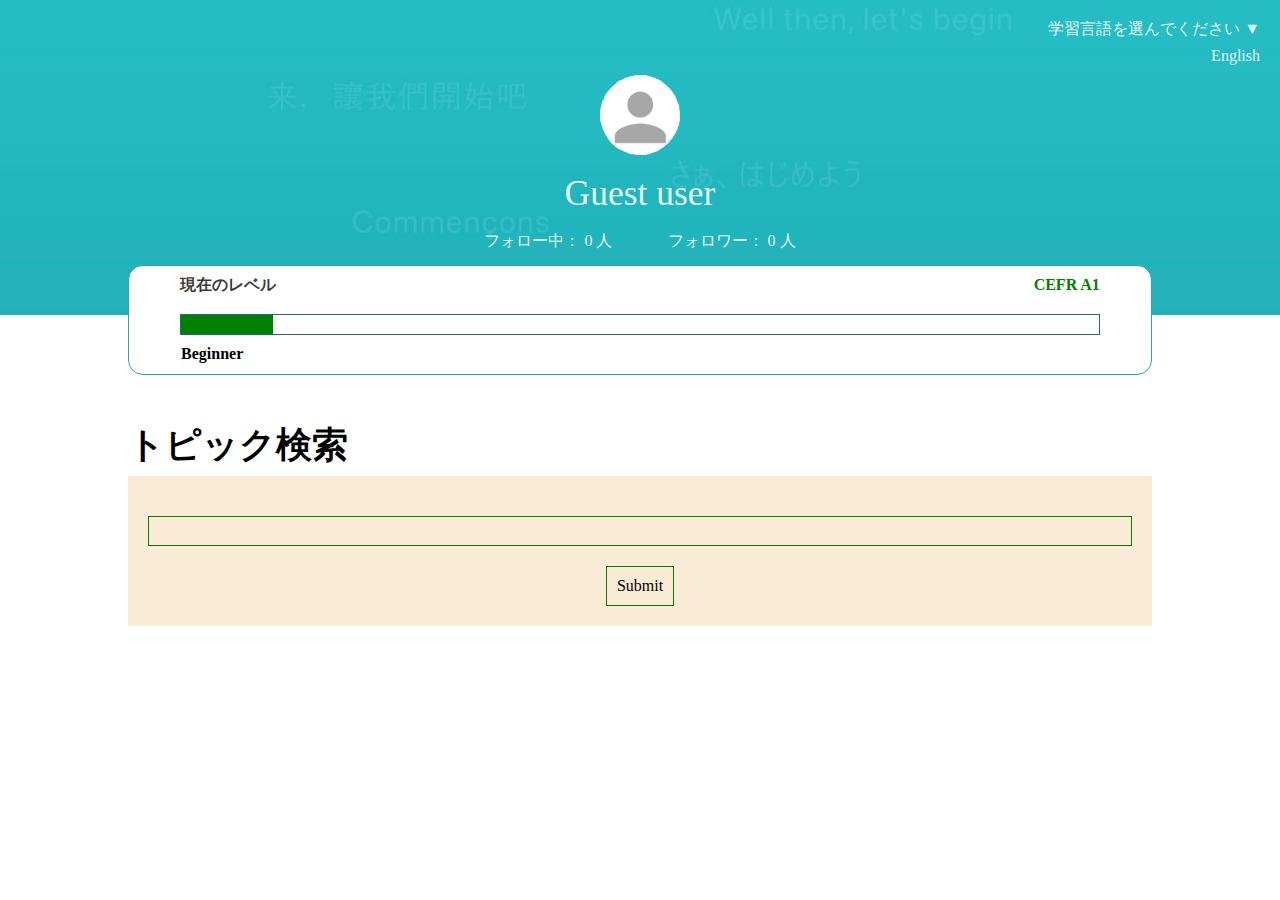
==== index.html @ e3512370 "検索フォームのフレーム完成" ====
<!DOCTYPE html>
<html lang="ja">
<head>
    <meta charset="UTF-8">
    <meta name="viewport" content="width=device-width, initial-scale=1.0">
    <meta name="decription" content="This is a portfolio web aplication of TakuyaKATO.">
    <title>Voice Languages</title>
    <link rel="stylesheet" href="https://use.fontawesome.com/releases/v5.6.1/css/all.css">
    <link rel="stylesheet" href="./style/vendors/destyle.css">
    <link rel="stylesheet" href="./style/bind.css">
</head>
<body>
    <div id="global-container">
        <!-- <div id="title">
            <div class="title__container">
    
                <div class="title__logo observe-obj1">
                    <img class="title__icon" src="pics/logo.png" alt="メインロゴ">
                    <p>Voice Languages</p>
                </div>
    
                <div class="title__trial observe-obj2">
                    <p>FREE Trial</p>
                    <img class="title__icon" src="pics/rec.png" alt="トライアルボタン">
                </div>
    
                <div class="title__login observe-obj3">
                    <div class="title__login__btn">
                        <img class="title__icon-mini" src="pics/google-icon.png" alt="Googleでサインイン">
                        <span>SIGN IN WITH GOOGLE</span>
                    </div>
                    <div class="title__login__btn">
                        <img class="title__icon-mini" src="pics/fb-icon.png" alt="FBでサインイン">
                        <span>SIGN IN WITH FACEBOOK</span>
                    </div>
                </div>
    
            </div>
        </div> -->
        <div id="main">
            <!-- <nav class="main-select">
                <div class="main-select__back">
                    <img src="pics/back-btn.png" alt="戻るボタン">
                </div>

                <div class="main-select__title">
                    <p>Which language do you learn?</p>
                </div>
                
                <section class="main-select__langs">
                    <div class="lang">
                        <div class="lang__pic">
                            <img class="lang__img" src="pics/lang/US.jpg" alt="">
                        </div>
                        <p class="lang__name">English</p>
                    </div>

                    <div class="lang">
                        <div class="lang__pic">
                            <img class="lang__img" src="pics/lang/JAPAN.jpg" alt="">
                        </div>
                        <p class="lang__name">日本語</p>
                    </div>

                    <div class="lang">
                        <div class="lang__pic">
                            <img class="lang__img" src="pics/lang/FRANCE.jpg" alt="">
                        </div>
                        <p class="lang__name">Français</p>
                    </div>

                    <div class="lang">
                        <div class="lang__pic">
                            <img class="lang__img" src="pics/lang/CHINA.jpg" alt="">
                        </div>
                        <p class="lang__name">简体中文
                        </p>
                    </div>
                    
                </section>
            </nav> -->
            <div class="main-contents">
                <section class="top">
                    <div class="top__select">
                        <p>学習言語を選んでください ▼</p>
                        <p class="select-lang">English</p>
                    </div>
                    <div class="top__user">
                        <div class="top__user-img">
                            <img src="pics/guest-icon.png" alt="ゲストユーザー">
                        </div>
                        <p class="top__user-name">Guest user</p>
                        <div class="top__user-follows">
                            <span class="following">フォロー中： 0 人</span>
                            <span class="followed">フォロワー： 0 人</span>
                        </div>
                    </div>
                </section>
                <div class="curr-level">
                    <div class="curr-level__title">
                        <p class="your">現在のレベル</p>
                        <p class="cefr">CEFR A1</p>
                    </div>
                    <div class="curr-level__bar">
                        <div class="curr-level__bar-entire">
                            <div class="curr-level__bar-your"></div>
                            <p class="curr-level__bar-label">Beginner</p>
                        </div>
                    </div>
                </div>
                <section class="search">
                    <div class="search__wrapper">
                        <p class="search__title">トピック検索</p>
                        <form action="search-topic" class="search__form">
                           <input class="search__input" type="text"> 
                           <input class="search__btn" type="submit">  
                        </form>
                    </div>
                </section>
                <section class="contents">
                    <div class="contents__wrapper">
                         
                    </div>
                </section>
            </div>
        </div>
    </div>
    

    <script src="./scripts/libs/fadein-observe.js"></script>
    <script src="./scripts/main.js"></script>
</body>
</html>
---- style/vendors/destyle.css ----
/*! destyle.css v2.0.2 | MIT License | https://github.com/nicolas-cusan/destyle.css */
/* Reset box-model and set borders */
/* ============================================ */

*,
::before,
::after {
  box-sizing: border-box;
  border-style: solid;
  border-width: 0;
}

/* Document */
/* ============================================ */

/**
 * 1. Correct the line height in all browsers.
 * 2. Prevent adjustments of font size after orientation changes in iOS.
 * 3. Remove gray overlay on links for iOS.
 */

html {
  line-height: 1.15; /* 1 */
  -webkit-text-size-adjust: 100%; /* 2 */
  -webkit-tap-highlight-color: transparent; /* 3*/
}

/* Sections */
/* ============================================ */

/**
 * Remove the margin in all browsers.
 */

body {
  margin: 0;
}

/**
 * Render the `main` element consistently in IE.
 */

main {
  display: block;
}

/* Vertical rhythm */
/* ============================================ */

p,
table,
blockquote,
address,
pre,
iframe,
form,
figure,
dl {
  margin: 0;
}

/* Headings */
/* ============================================ */

h1,
h2,
h3,
h4,
h5,
h6 {
  font-size: inherit;
  line-height: inherit;
  font-weight: inherit;
  margin: 0;
}

/* Lists (enumeration) */
/* ============================================ */

ul,
ol {
  margin: 0;
  padding: 0;
  list-style: none;
}

/* Lists (definition) */
/* ============================================ */

dt {
  font-weight: bold;
}

dd {
  margin-left: 0;
}

/* Grouping content */
/* ============================================ */

/**
 * 1. Add the correct box sizing in Firefox.
 * 2. Show the overflow in Edge and IE.
 */

hr {
  box-sizing: content-box; /* 1 */
  height: 0; /* 1 */
  overflow: visible; /* 2 */
  border-top-width: 1px;
  margin: 0;
  clear: both;
  color: inherit;
}

/**
 * 1. Correct the inheritance and scaling of font size in all browsers.
 * 2. Correct the odd `em` font sizing in all browsers.
 */

pre {
  font-family: monospace, monospace; /* 1 */
  font-size: inherit; /* 2 */
}

address {
  font-style: inherit;
}

/* Text-level semantics */
/* ============================================ */

/**
 * Remove the gray background on active links in IE 10.
 */

a {
  background-color: transparent;
  text-decoration: none;
  color: inherit;
}

/**
 * 1. Remove the bottom border in Chrome 57-
 * 2. Add the correct text decoration in Chrome, Edge, IE, Opera, and Safari.
 */

abbr[title] {
  text-decoration: underline; /* 2 */
  text-decoration: underline dotted; /* 2 */
}

/**
 * Add the correct font weight in Chrome, Edge, and Safari.
 */

b,
strong {
  font-weight: bolder;
}

/**
 * 1. Correct the inheritance and scaling of font size in all browsers.
 * 2. Correct the odd `em` font sizing in all browsers.
 */

code,
kbd,
samp {
  font-family: monospace, monospace; /* 1 */
  font-size: inherit; /* 2 */
}

/**
 * Add the correct font size in all browsers.
 */

small {
  font-size: 80%;
}

/**
 * Prevent `sub` and `sup` elements from affecting the line height in
 * all browsers.
 */

sub,
sup {
  font-size: 75%;
  line-height: 0;
  position: relative;
  vertical-align: baseline;
}

sub {
  bottom: -0.25em;
}

sup {
  top: -0.5em;
}

/* Embedded content */
/* ============================================ */

/**
 * Prevent vertical alignment issues.
 */

img,
embed,
object,
iframe {
  vertical-align: bottom;
}

/* Forms */
/* ============================================ */

/**
 * Reset form fields to make them styleable
 */

button,
input,
optgroup,
select,
textarea {
  -webkit-appearance: none;
  appearance: none;
  vertical-align: middle;
  color: inherit;
  font: inherit;
  background: transparent;
  padding: 0;
  margin: 0;
  outline: 0;
  border-radius: 0;
  text-align: inherit;
}

/**
 * Reset radio and checkbox appearance to preserve their look in iOS.
 */

[type="checkbox"] {
  -webkit-appearance: checkbox;
  appearance: checkbox;
}

[type="radio"] {
  -webkit-appearance: radio;
  appearance: radio;
}

/**
 * Show the overflow in IE.
 * 1. Show the overflow in Edge.
 */

button,
input {
  /* 1 */
  overflow: visible;
}

/**
 * Remove the inheritance of text transform in Edge, Firefox, and IE.
 * 1. Remove the inheritance of text transform in Firefox.
 */

button,
select {
  /* 1 */
  text-transform: none;
}

/**
 * Correct the inability to style clickable types in iOS and Safari.
 */

button,
[type="button"],
[type="reset"],
[type="submit"] {
  cursor: pointer;
  -webkit-appearance: none;
  appearance: none;
}

button[disabled],
[type="button"][disabled],
[type="reset"][disabled],
[type="submit"][disabled] {
  cursor: default;
}

/**
 * Remove the inner border and padding in Firefox.
 */

button::-moz-focus-inner,
[type="button"]::-moz-focus-inner,
[type="reset"]::-moz-focus-inner,
[type="submit"]::-moz-focus-inner {
  border-style: none;
  padding: 0;
}

/**
 * Restore the focus styles unset by the previous rule.
 */

button:-moz-focusring,
[type="button"]:-moz-focusring,
[type="reset"]:-moz-focusring,
[type="submit"]:-moz-focusring {
  outline: 1px dotted ButtonText;
}

/**
 * Remove arrow in IE10 & IE11
 */

select::-ms-expand {
  display: none;
}

/**
 * Remove padding
 */

option {
  padding: 0;
}

/**
 * Reset to invisible
 */

fieldset {
  margin: 0;
  padding: 0;
  min-width: 0;
}

/**
 * 1. Correct the text wrapping in Edge and IE.
 * 2. Correct the color inheritance from `fieldset` elements in IE.
 * 3. Remove the padding so developers are not caught out when they zero out
 *    `fieldset` elements in all browsers.
 */

legend {
  color: inherit; /* 2 */
  display: table; /* 1 */
  max-width: 100%; /* 1 */
  padding: 0; /* 3 */
  white-space: normal; /* 1 */
}

/**
 * Add the correct vertical alignment in Chrome, Firefox, and Opera.
 */

progress {
  vertical-align: baseline;
}

/**
 * Remove the default vertical scrollbar in IE 10+.
 */

textarea {
  overflow: auto;
}

/**
 * Correct the cursor style of increment and decrement buttons in Chrome.
 */

[type="number"]::-webkit-inner-spin-button,
[type="number"]::-webkit-outer-spin-button {
  height: auto;
}

/**
 * 1. Correct the outline style in Safari.
 */

[type="search"] {
  outline-offset: -2px; /* 1 */
}

/**
 * Remove the inner padding in Chrome and Safari on macOS.
 */

[type="search"]::-webkit-search-decoration {
  -webkit-appearance: none;
}

/**
 * 1. Correct the inability to style clickable types in iOS and Safari.
 * 2. Change font properties to `inherit` in Safari.
 */

::-webkit-file-upload-button {
  -webkit-appearance: button; /* 1 */
  font: inherit; /* 2 */
}

/**
 * Clickable labels
 */

label[for] {
  cursor: pointer;
}

/* Interactive */
/* ============================================ */

/*
 * Add the correct display in Edge, IE 10+, and Firefox.
 */

details {
  display: block;
}

/*
 * Add the correct display in all browsers.
 */

summary {
  display: list-item;
}

/*
 * Remove outline for editable content.
 */

[contenteditable] {
  outline: none;
}

/* Table */
/* ============================================ */

table {
  border-collapse: collapse;
  border-spacing: 0;
}

caption {
  text-align: left;
}

td,
th {
  vertical-align: top;
  padding: 0;
}

th {
  text-align: left;
  font-weight: bold;
}

/* Misc */
/* ============================================ */

/**
 * Add the correct display in IE 10+.
 */

template {
  display: none;
}

/**
 * Add the correct display in IE 10.
 */

[hidden] {
  display: none;
}
---- style/bind.css ----
.general-fadeIn .observe-obj1.inview, body .observe-obj1.inview {
  -webkit-animation-name: general-moveUp;
          animation-name: general-moveUp;
  -webkit-animation-duration: 0.8s;
          animation-duration: 0.8s;
  -webkit-animation-timing-function: ease-in-out;
          animation-timing-function: ease-in-out;
  -webkit-animation-delay: 0.2s;
          animation-delay: 0.2s;
  -webkit-animation-iteration-count: 1;
          animation-iteration-count: 1;
  -webkit-animation-direction: normal;
          animation-direction: normal;
  -webkit-animation-fill-mode: forwards;
          animation-fill-mode: forwards;
}

@-webkit-keyframes general-moveUp {
  0% {
    opacity: 0;
    -webkit-transform: translateY(8vh);
            transform: translateY(8vh);
  }
  100% {
    opacity: 1;
    -webkit-transform: translateY(0);
            transform: translateY(0);
  }
}

@keyframes general-moveUp {
  0% {
    opacity: 0;
    -webkit-transform: translateY(8vh);
            transform: translateY(8vh);
  }
  100% {
    opacity: 1;
    -webkit-transform: translateY(0);
            transform: translateY(0);
  }
}

.general-fadeIn .observe-obj2.inview, body .observe-obj2.inview {
  -webkit-animation-name: general-moveUp2;
          animation-name: general-moveUp2;
  -webkit-animation-duration: 0.8s;
          animation-duration: 0.8s;
  -webkit-animation-timing-function: ease-in-out;
          animation-timing-function: ease-in-out;
  -webkit-animation-delay: 0.3s;
          animation-delay: 0.3s;
  -webkit-animation-iteration-count: 1;
          animation-iteration-count: 1;
  -webkit-animation-direction: normal;
          animation-direction: normal;
  -webkit-animation-fill-mode: forwards;
          animation-fill-mode: forwards;
}

@-webkit-keyframes general-moveUp2 {
  0% {
    opacity: 0;
    -webkit-transform: translateY(8vh);
            transform: translateY(8vh);
  }
  100% {
    opacity: 0.7;
    -webkit-transform: translateY(0);
            transform: translateY(0);
  }
}

@keyframes general-moveUp2 {
  0% {
    opacity: 0;
    -webkit-transform: translateY(8vh);
            transform: translateY(8vh);
  }
  100% {
    opacity: 0.7;
    -webkit-transform: translateY(0);
            transform: translateY(0);
  }
}

.general-fadeIn .observe-obj3.inview, body .observe-obj3.inview {
  -webkit-animation-name: general-moveUp;
          animation-name: general-moveUp;
  -webkit-animation-duration: 0.8s;
          animation-duration: 0.8s;
  -webkit-animation-timing-function: ease-in-out;
          animation-timing-function: ease-in-out;
  -webkit-animation-delay: 0.4s;
          animation-delay: 0.4s;
  -webkit-animation-iteration-count: 1;
          animation-iteration-count: 1;
  -webkit-animation-direction: normal;
          animation-direction: normal;
  -webkit-animation-fill-mode: forwards;
          animation-fill-mode: forwards;
}

.copy-fadeIn .observe-copy.inview {
  -webkit-animation-name: copy-moveUp;
          animation-name: copy-moveUp;
  -webkit-animation-duration: 1.5s;
          animation-duration: 1.5s;
  -webkit-animation-timing-function: ease-in-out;
          animation-timing-function: ease-in-out;
  -webkit-animation-delay: 0s;
          animation-delay: 0s;
  -webkit-animation-iteration-count: 1;
          animation-iteration-count: 1;
  -webkit-animation-direction: normal;
          animation-direction: normal;
  -webkit-animation-fill-mode: forwards;
          animation-fill-mode: forwards;
}

@-webkit-keyframes copy-moveUp {
  0% {
    opacity: 0;
    -webkit-transform: translateY(5vh);
            transform: translateY(5vh);
  }
  70% {
    opacity: 0.8;
    -webkit-transform: translateY(-1vh);
            transform: translateY(-1vh);
  }
  100% {
    opacity: 1;
    -webkit-transform: translateY(0);
            transform: translateY(0);
  }
}

@keyframes copy-moveUp {
  0% {
    opacity: 0;
    -webkit-transform: translateY(5vh);
            transform: translateY(5vh);
  }
  70% {
    opacity: 0.8;
    -webkit-transform: translateY(-1vh);
            transform: translateY(-1vh);
  }
  100% {
    opacity: 1;
    -webkit-transform: translateY(0);
            transform: translateY(0);
  }
}

.txt-fadeIn .observe-txt.inview {
  -webkit-animation-name: txt-moveUp;
          animation-name: txt-moveUp;
  -webkit-animation-duration: 1.4s;
          animation-duration: 1.4s;
  -webkit-animation-timing-function: ease-in-out;
          animation-timing-function: ease-in-out;
  -webkit-animation-delay: 0s;
          animation-delay: 0s;
  -webkit-animation-iteration-count: 1;
          animation-iteration-count: 1;
  -webkit-animation-direction: normal;
          animation-direction: normal;
  -webkit-animation-fill-mode: forwards;
          animation-fill-mode: forwards;
}

@-webkit-keyframes txt-moveUp {
  0% {
    opacity: 0;
    -webkit-transform: translateY(5vh);
            transform: translateY(5vh);
  }
  70% {
    opacity: 0.7;
    -webkit-transform: translateY(-0.2vh);
            transform: translateY(-0.2vh);
  }
  100% {
    opacity: 1;
    -webkit-transform: translateY(0);
            transform: translateY(0);
  }
}

@keyframes txt-moveUp {
  0% {
    opacity: 0;
    -webkit-transform: translateY(5vh);
            transform: translateY(5vh);
  }
  70% {
    opacity: 0.7;
    -webkit-transform: translateY(-0.2vh);
            transform: translateY(-0.2vh);
  }
  100% {
    opacity: 1;
    -webkit-transform: translateY(0);
            transform: translateY(0);
  }
}

.border-fadein .observe-border.inview {
  -webkit-animation-name: border-run;
          animation-name: border-run;
  -webkit-animation-duration: 1.2s;
          animation-duration: 1.2s;
  -webkit-animation-timing-function: ease-in-out;
          animation-timing-function: ease-in-out;
  -webkit-animation-delay: 0s;
          animation-delay: 0s;
  -webkit-animation-iteration-count: 1;
          animation-iteration-count: 1;
  -webkit-animation-direction: normal;
          animation-direction: normal;
  -webkit-animation-fill-mode: forwards;
          animation-fill-mode: forwards;
}

@-webkit-keyframes border-run {
  0% {
    opacity: 0;
    -webkit-transform: scale(0, 1);
            transform: scale(0, 1);
  }
  100% {
    opacity: 1;
    -webkit-transform: scale(1, 1);
            transform: scale(1, 1);
  }
}

@keyframes border-run {
  0% {
    opacity: 0;
    -webkit-transform: scale(0, 1);
            transform: scale(0, 1);
  }
  100% {
    opacity: 1;
    -webkit-transform: scale(1, 1);
            transform: scale(1, 1);
  }
}

.icon-jump .observe-icon.inview {
  -webkit-animation-name: icon-jump;
          animation-name: icon-jump;
  -webkit-animation-duration: 0.5s;
          animation-duration: 0.5s;
  -webkit-animation-timing-function: ease-in-out;
          animation-timing-function: ease-in-out;
  -webkit-animation-delay: 0s;
          animation-delay: 0s;
  -webkit-animation-iteration-count: 1;
          animation-iteration-count: 1;
  -webkit-animation-direction: normal;
          animation-direction: normal;
  -webkit-animation-fill-mode: forwards;
          animation-fill-mode: forwards;
}

@-webkit-keyframes icon-jump {
  0% {
    opacity: 0;
    -webkit-transform: translateY(3vh);
            transform: translateY(3vh);
  }
  50% {
    opacity: 0.5;
    -webkit-transform: translateY(-7vh);
            transform: translateY(-7vh);
  }
  70% {
    opacity: 0.7;
    -webkit-transform: translateY(1vh);
            transform: translateY(1vh);
  }
  90% {
    opacity: 0.9;
    -webkit-transform: translateY(-0.5vh);
            transform: translateY(-0.5vh);
  }
  100% {
    opacity: 1;
    -webkit-transform: translateY(0);
            transform: translateY(0);
  }
}

@keyframes icon-jump {
  0% {
    opacity: 0;
    -webkit-transform: translateY(3vh);
            transform: translateY(3vh);
  }
  50% {
    opacity: 0.5;
    -webkit-transform: translateY(-7vh);
            transform: translateY(-7vh);
  }
  70% {
    opacity: 0.7;
    -webkit-transform: translateY(1vh);
            transform: translateY(1vh);
  }
  90% {
    opacity: 0.9;
    -webkit-transform: translateY(-0.5vh);
            transform: translateY(-0.5vh);
  }
  100% {
    opacity: 1;
    -webkit-transform: translateY(0);
            transform: translateY(0);
  }
}

.icon-jump .observe-icon.inview:nth-child(1) {
  -webkit-animation-delay: 0.13s;
          animation-delay: 0.13s;
}

.icon-jump .observe-icon.inview:nth-child(2) {
  -webkit-animation-delay: 0.26s;
          animation-delay: 0.26s;
}

.icon-jump .observe-icon.inview:nth-child(3) {
  -webkit-animation-delay: 0.39s;
          animation-delay: 0.39s;
}

.icon-jump .observe-icon.inview:nth-child(4) {
  -webkit-animation-delay: 0.52s;
          animation-delay: 0.52s;
}

.icon-jump .observe-icon.inview:nth-child(5) {
  -webkit-animation-delay: 0.65s;
          animation-delay: 0.65s;
}

.icon-jump .observe-icon.inview:nth-child(6) {
  -webkit-animation-delay: 0.78s;
          animation-delay: 0.78s;
}

.back-to-top .footer.inview .to-top {
  -webkit-animation-name: to-top;
          animation-name: to-top;
  -webkit-animation-duration: 1.7s;
          animation-duration: 1.7s;
  -webkit-animation-timing-function: ease-in-out;
          animation-timing-function: ease-in-out;
  -webkit-animation-delay: 0s;
          animation-delay: 0s;
  -webkit-animation-iteration-count: infinite;
          animation-iteration-count: infinite;
  -webkit-animation-direction: normal;
          animation-direction: normal;
  -webkit-animation-fill-mode: forwards;
          animation-fill-mode: forwards;
}

@-webkit-keyframes to-top {
  0% {
    opacity: 0.1;
    -webkit-transform: translateY(0);
            transform: translateY(0);
  }
  45% {
    opacity: 0.9;
    -webkit-transform: translateY(-3.7vh);
            transform: translateY(-3.7vh);
  }
  50% {
    opacity: 1;
    -webkit-transform: translateY(-4vh);
            transform: translateY(-4vh);
  }
  55% {
    opacity: 0.9;
    -webkit-transform: translateY(-3.7vh);
            transform: translateY(-3.7vh);
  }
  100% {
    opacity: 0.1;
    -webkit-transform: translateY(0vh);
            transform: translateY(0vh);
  }
}

@keyframes to-top {
  0% {
    opacity: 0.1;
    -webkit-transform: translateY(0);
            transform: translateY(0);
  }
  45% {
    opacity: 0.9;
    -webkit-transform: translateY(-3.7vh);
            transform: translateY(-3.7vh);
  }
  50% {
    opacity: 1;
    -webkit-transform: translateY(-4vh);
            transform: translateY(-4vh);
  }
  55% {
    opacity: 0.9;
    -webkit-transform: translateY(-3.7vh);
            transform: translateY(-3.7vh);
  }
  100% {
    opacity: 0.1;
    -webkit-transform: translateY(0vh);
            transform: translateY(0vh);
  }
}

.observe-obj1,
.observe-obj2,
.observe-obj3,
.observe-txt,
.observe-border,
.observe-gen,
.observe-copy,
.observe-icon {
  opacity: 0;
}

.btn-act, .title__trial > img, .title__login__btn, .main-select__back:hover, .main-select__langs .lang:hover {
  -webkit-transition: -webkit-transform all 0.1s ease;
  transition: -webkit-transform all 0.1s ease;
  transition: transform all 0.1s ease;
  transition: transform all 0.1s ease, -webkit-transform all 0.1s ease;
}

.btn-act:hover, .title__trial > img:hover, .title__login__btn:hover, .main-select__back:hover, .main-select__langs .lang:hover {
  -webkit-transform: scale(1.1);
          transform: scale(1.1);
  cursor: pointer;
}

.btn-act:active, .title__trial > img:active, .title__login__btn:active, .main-select__back:active:hover, .main-select__langs .lang:active:hover {
  -webkit-transform: translateY(0.5vh);
          transform: translateY(0.5vh);
}

#title {
  width: 100vw;
  height: 100vh;
  position: relative;
  background-image: url("../pics/title.jpg");
  background-size: cover;
  background-position: center;
  overflow: hidden;
}

.title__container {
  position: absolute;
  top: 50%;
  left: 50%;
  -webkit-transform: translateY(-50%) translateX(-50%);
          transform: translateY(-50%) translateX(-50%);
  height: 100%;
  width: 80%;
  max-width: 700px;
  text-align: center;
}

.title__logo {
  margin-top: 13vh;
  padding-bottom: 10vh;
  color: rgba(255, 255, 255, 0.9);
  text-align: center;
  font-size: calc(2.1875rem + ((1vw - 2.8px) * 2.75));
}

.title__logo > p {
  margin-top: 5vh;
}

.title__trial {
  font-weight: 600;
  color: rgba(255, 255, 255, 0.9);
  font-size: calc(1.125rem + ((1vw - 2.8px) * 1.75));
  opacity: 0.3;
  padding-bottom: 10vh;
}

.title__trial > p {
  padding-bottom: 1vh;
}

.title__login {
  padding-bottom: 8vh;
}

.title__login__btn {
  padding: 10px 20px;
  width: calc(13.75rem + ((1vw - 2.8px) * 24.359));
  background-color: #fff;
  text-align: left;
  font-size: calc(0.6875rem + ((1vw - 2.8px) * 0.875));
  margin: 0 auto;
  margin-bottom: 4vh;
  border-radius: 30px;
}

.title__login__btn > span {
  line-height: 20px;
  vertical-align: middle;
  padding-left: 10px;
  color: rgba(128, 128, 128, 0.9);
}

.title__icon {
  width: 10vh;
  max-width: 100px;
}

.title__icon-mini {
  max-width: 20px;
  vertical-align: middle;
}

#main {
  width: 100%;
}

.main-select {
  width: 90%;
  height: 100vh;
  margin: 0 auto;
}

.main-select__back {
  padding: 8vh 0;
}

.main-select__back:hover > img {
  -webkit-transform: rotate(90deg) scale(1.5);
          transform: rotate(90deg) scale(1.5);
}

.main-select__back > img {
  -webkit-transition: all 0.2s ease;
  transition: all 0.2s ease;
  display: block;
  margin: 0 auto;
  -webkit-transform: rotate(90deg);
          transform: rotate(90deg);
  width: 2vh;
}

.main-select__title {
  padding-bottom: 8vh;
}

.main-select__title > p {
  font-size: calc(1.125rem + ((1vw - 2.8px) * 1.75));
  font-weight: 600;
  text-align: center;
}

.main-select__langs {
  height: auto;
  display: -webkit-box;
  display: -ms-flexbox;
  display: flex;
  -webkit-box-flex: 1;
      -ms-flex: auto;
          flex: auto;
  -ms-flex-wrap: wrap;
      flex-wrap: wrap;
}

.main-select__langs .lang {
  position: relative;
  width: 44%;
  margin: 3%;
  height: 40vw;
  overflow: hidden;
}

.main-select__langs .lang:hover .lang__pic::after {
  opacity: 0.4;
}

.main-select__langs .lang__pic {
  width: 100%;
  height: 100%;
  border-radius: 20%;
  position: relative;
  overflow: hidden;
}

.main-select__langs .lang__pic::after {
  content: "";
  position: absolute;
  z-index: 10;
  top: 0;
  left: 0;
  right: 0;
  bottom: 0;
  background-color: rgba(84, 84, 84, 0.6);
}

.main-select__langs .lang__img {
  border-radius: 20%;
  position: absolute;
  z-index: 5;
  height: 100%;
  width: 100%;
  -o-object-fit: cover;
     object-fit: cover;
}

.main-select__langs .lang > p {
  position: absolute;
  color: rgba(255, 255, 255, 0.9);
  font-size: calc(0.8125rem + ((1vw - 2.8px) * 4.1667));
  font-weight: 600;
  width: 100%;
  text-align: center;
  z-index: 20;
  top: 50%;
  left: 50%;
  -webkit-transform: translateY(-50%) translateX(-50%);
          transform: translateY(-50%) translateX(-50%);
}

.top {
  height: 35vh;
  color: rgba(255, 255, 255, 0.9);
  background-image: url("../pics/title.jpg");
  background-size: cover;
  background-position: 50% 0%;
}

.top__select {
  padding-top: 20px;
  padding-right: 20px;
  text-align: right;
}

.top__select > p {
  padding-bottom: 1vh;
}

.top__user {
  text-align: center;
}

.top__user-img > img {
  width: 80px;
}

.top__user-name {
  padding: 2vh;
  font-size: calc(1.125rem + ((1vw - 2.8px) * 1.75));
}

.top__user-follows span {
  padding: 0 2vw;
}

.curr-level {
  font-weight: 600;
  height: 110px;
  width: 80%;
  -webkit-transform: translateY(-50px);
          transform: translateY(-50px);
  background-color: white;
  border: 1px solid #33a2aa;
  border-radius: 15px;
  margin: 0 auto;
}

.curr-level__title {
  display: -webkit-box;
  display: -ms-flexbox;
  display: flex;
  width: 90%;
  margin: 0 auto;
}

.curr-level__title .your {
  padding: 10px 0px;
  text-align: left;
  color: rgba(29, 29, 29, 0.9);
  width: 60%;
}

.curr-level__title .cefr {
  padding: 10px 0px;
  text-align: right;
  color: green;
  width: 40%;
}

.curr-level__bar {
  padding: 10px 0;
}

.curr-level__bar-entire {
  position: relative;
  background-color: white;
  border: 1px solid #226b70;
  width: 90%;
  margin: 0 auto;
}

.curr-level__bar-your {
  position: absolute;
  z-index: 10;
  top: 0;
  bottom: 0;
  left: 0;
  background-color: green;
  width: 10%;
}

.curr-level__bar-label {
  -webkit-transform: translateY(30px);
          transform: translateY(30px);
}

.search__wrapper {
  width: 80%;
  margin: 0 auto;
}

.search__title {
  font-size: calc(1.125rem + ((1vw - 2.8px) * 1.75));
  font-weight: 600;
  padding-bottom: 10px;
}

.search__form {
  height: 150px;
  padding: 20px;
  background-color: antiquewhite;
}

.search__input {
  display: block;
  height: 30px;
  width: 100%;
  margin: 20px auto;
  border: 1px solid green;
}

.search__btn {
  display: block;
  padding: 10px;
  margin: 0 auto;
  border: 1px solid green;
}

@media (min-width: 670px) {
  .title__logo {
    font-size: 57px;
  }
  .title__trial {
    font-size: 32px;
    padding-bottom: 20vh;
  }
  .title__login__btn {
    font-size: 18px;
    height: 55px;
    width: 315px;
  }
  .title__login__btn > span {
    line-height: 37px;
  }
  .main-select {
    width: 80%;
  }
  .main-select__langs .lang {
    width: 42%;
    margin: 4%;
    height: 34vw;
  }
}

@media (min-width: 1025px) {
  .main-select {
    width: 50%;
  }
  .main-select__title {
    padding: 10vh 0;
  }
  .main-select__langs .lang {
    width: 20%;
    margin: 2%;
    height: 8vw;
  }
  .main-select__langs .lang > p {
    font-size: calc(1.4375rem + ((1vw - 10.24px) * 1.046));
  }
}
/*# sourceMappingURL=bind.css.map */
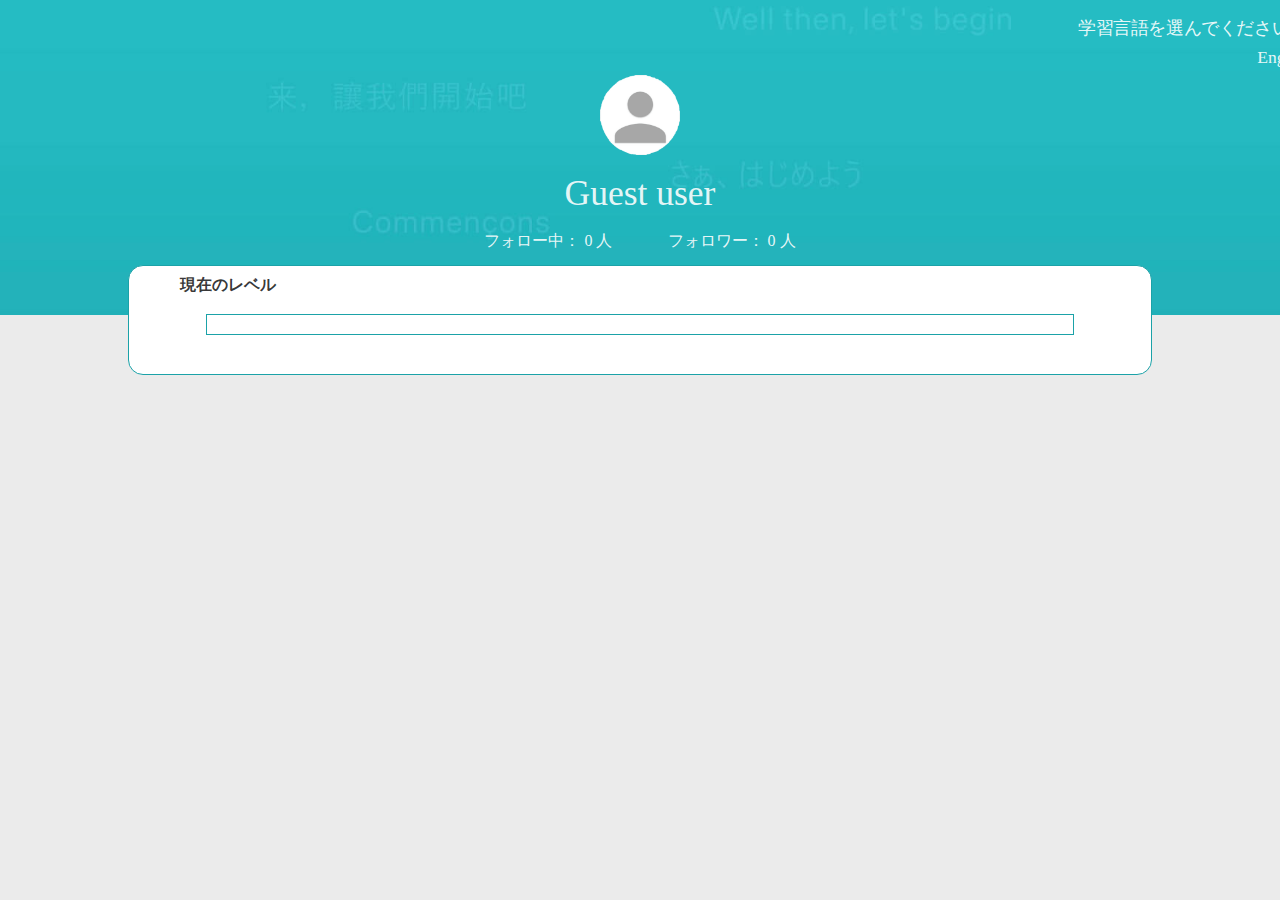
==== commit 625b4113: "検索フォームのデザイン完了 + 各要素のフェードイン効果を追加" ====
--- a/index.html
+++ b/index.html
@@ -80,6 +80,7 @@
                 </section>
             </nav> -->
             <div class="main-contents">
+                
                 <section class="top">
                     <div class="top__select">
                         <p>学習言語を選んでください ▼</p>
@@ -96,27 +97,30 @@
                         </div>
                     </div>
                 </section>
+
                 <div class="curr-level">
                     <div class="curr-level__title">
                         <p class="your">現在のレベル</p>
-                        <p class="cefr">CEFR A1</p>
+                        <p class="cefr observe-txt">CEFR A1</p>
                     </div>
                     <div class="curr-level__bar">
                         <div class="curr-level__bar-entire">
-                            <div class="curr-level__bar-your"></div>
-                            <p class="curr-level__bar-label">Beginner</p>
+                            <div class="curr-level__bar-your observe-bar"></div>
+                            <p class="curr-level__bar-label observe-label">Beginner</p>
                         </div>
                     </div>
                 </div>
+
                 <section class="search">
-                    <div class="search__wrapper">
+                    <div class="search__wrapper observe-form">
                         <p class="search__title">トピック検索</p>
-                        <form action="search-topic" class="search__form">
+                        <form action="#" class="search__form">
                            <input class="search__input" type="text"> 
-                           <input class="search__btn" type="submit">  
+                           <input class="search__btn" type="submit" value="検索">  
                         </form>
                     </div>
                 </section>
+
                 <section class="contents">
                     <div class="contents__wrapper">
                          
--- a/style/bind.css
+++ b/style/bind.css
@@ -1,428 +1,143 @@
 .general-fadeIn .observe-obj1.inview, body .observe-obj1.inview {
-  -webkit-animation-name: general-moveUp;
-          animation-name: general-moveUp;
-  -webkit-animation-duration: 0.8s;
-          animation-duration: 0.8s;
-  -webkit-animation-timing-function: ease-in-out;
-          animation-timing-function: ease-in-out;
-  -webkit-animation-delay: 0.2s;
-          animation-delay: 0.2s;
-  -webkit-animation-iteration-count: 1;
-          animation-iteration-count: 1;
-  -webkit-animation-direction: normal;
-          animation-direction: normal;
-  -webkit-animation-fill-mode: forwards;
-          animation-fill-mode: forwards;
-}
-
-@-webkit-keyframes general-moveUp {
-  0% {
-    opacity: 0;
-    -webkit-transform: translateY(8vh);
-            transform: translateY(8vh);
-  }
-  100% {
-    opacity: 1;
-    -webkit-transform: translateY(0);
-            transform: translateY(0);
-  }
+  animation-name: general-moveUp;
+  animation-duration: 0.8s;
+  animation-timing-function: ease-in-out;
+  animation-delay: 0.2s;
+  animation-iteration-count: 1;
+  animation-direction: normal;
+  animation-fill-mode: forwards;
 }
 
 @keyframes general-moveUp {
   0% {
     opacity: 0;
-    -webkit-transform: translateY(8vh);
-            transform: translateY(8vh);
+    transform: translateY(8vh);
   }
   100% {
     opacity: 1;
-    -webkit-transform: translateY(0);
-            transform: translateY(0);
+    transform: translateY(0);
   }
 }
 
 .general-fadeIn .observe-obj2.inview, body .observe-obj2.inview {
-  -webkit-animation-name: general-moveUp2;
-          animation-name: general-moveUp2;
-  -webkit-animation-duration: 0.8s;
-          animation-duration: 0.8s;
-  -webkit-animation-timing-function: ease-in-out;
-          animation-timing-function: ease-in-out;
-  -webkit-animation-delay: 0.3s;
-          animation-delay: 0.3s;
-  -webkit-animation-iteration-count: 1;
-          animation-iteration-count: 1;
-  -webkit-animation-direction: normal;
-          animation-direction: normal;
-  -webkit-animation-fill-mode: forwards;
-          animation-fill-mode: forwards;
-}
-
-@-webkit-keyframes general-moveUp2 {
-  0% {
-    opacity: 0;
-    -webkit-transform: translateY(8vh);
-            transform: translateY(8vh);
-  }
-  100% {
-    opacity: 0.7;
-    -webkit-transform: translateY(0);
-            transform: translateY(0);
-  }
+  animation-name: general-moveUp2;
+  animation-duration: 0.8s;
+  animation-timing-function: ease-in-out;
+  animation-delay: 0.3s;
+  animation-iteration-count: 1;
+  animation-direction: normal;
+  animation-fill-mode: forwards;
 }
 
 @keyframes general-moveUp2 {
   0% {
     opacity: 0;
-    -webkit-transform: translateY(8vh);
-            transform: translateY(8vh);
+    transform: translateY(8vh);
   }
   100% {
     opacity: 0.7;
-    -webkit-transform: translateY(0);
-            transform: translateY(0);
+    transform: translateY(0);
   }
 }
 
 .general-fadeIn .observe-obj3.inview, body .observe-obj3.inview {
-  -webkit-animation-name: general-moveUp;
-          animation-name: general-moveUp;
-  -webkit-animation-duration: 0.8s;
-          animation-duration: 0.8s;
-  -webkit-animation-timing-function: ease-in-out;
-          animation-timing-function: ease-in-out;
-  -webkit-animation-delay: 0.4s;
-          animation-delay: 0.4s;
-  -webkit-animation-iteration-count: 1;
-          animation-iteration-count: 1;
-  -webkit-animation-direction: normal;
-          animation-direction: normal;
-  -webkit-animation-fill-mode: forwards;
-          animation-fill-mode: forwards;
-}
-
-.copy-fadeIn .observe-copy.inview {
-  -webkit-animation-name: copy-moveUp;
-          animation-name: copy-moveUp;
-  -webkit-animation-duration: 1.5s;
-          animation-duration: 1.5s;
-  -webkit-animation-timing-function: ease-in-out;
-          animation-timing-function: ease-in-out;
-  -webkit-animation-delay: 0s;
-          animation-delay: 0s;
-  -webkit-animation-iteration-count: 1;
-          animation-iteration-count: 1;
-  -webkit-animation-direction: normal;
-          animation-direction: normal;
-  -webkit-animation-fill-mode: forwards;
-          animation-fill-mode: forwards;
-}
-
-@-webkit-keyframes copy-moveUp {
-  0% {
-    opacity: 0;
-    -webkit-transform: translateY(5vh);
-            transform: translateY(5vh);
-  }
-  70% {
-    opacity: 0.8;
-    -webkit-transform: translateY(-1vh);
-            transform: translateY(-1vh);
-  }
-  100% {
-    opacity: 1;
-    -webkit-transform: translateY(0);
-            transform: translateY(0);
-  }
-}
-
-@keyframes copy-moveUp {
-  0% {
-    opacity: 0;
-    -webkit-transform: translateY(5vh);
-            transform: translateY(5vh);
-  }
-  70% {
-    opacity: 0.8;
-    -webkit-transform: translateY(-1vh);
-            transform: translateY(-1vh);
-  }
-  100% {
-    opacity: 1;
-    -webkit-transform: translateY(0);
-            transform: translateY(0);
-  }
-}
-
-.txt-fadeIn .observe-txt.inview {
-  -webkit-animation-name: txt-moveUp;
-          animation-name: txt-moveUp;
-  -webkit-animation-duration: 1.4s;
-          animation-duration: 1.4s;
-  -webkit-animation-timing-function: ease-in-out;
-          animation-timing-function: ease-in-out;
-  -webkit-animation-delay: 0s;
-          animation-delay: 0s;
-  -webkit-animation-iteration-count: 1;
-          animation-iteration-count: 1;
-  -webkit-animation-direction: normal;
-          animation-direction: normal;
-  -webkit-animation-fill-mode: forwards;
-          animation-fill-mode: forwards;
-}
-
-@-webkit-keyframes txt-moveUp {
-  0% {
-    opacity: 0;
-    -webkit-transform: translateY(5vh);
-            transform: translateY(5vh);
-  }
-  70% {
-    opacity: 0.7;
-    -webkit-transform: translateY(-0.2vh);
-            transform: translateY(-0.2vh);
-  }
-  100% {
-    opacity: 1;
-    -webkit-transform: translateY(0);
-            transform: translateY(0);
-  }
+  animation-name: general-moveUp;
+  animation-duration: 0.8s;
+  animation-timing-function: ease-in-out;
+  animation-delay: 0.4s;
+  animation-iteration-count: 1;
+  animation-direction: normal;
+  animation-fill-mode: forwards;
+}
+
+.txt-fadeIn .observe-txt.inview, body .observe-txt.inview {
+  animation-name: txt-moveUp;
+  animation-duration: 1s;
+  animation-timing-function: ease-in-out;
+  animation-delay: 0s;
+  animation-iteration-count: 1;
+  animation-direction: normal;
+  animation-fill-mode: forwards;
 }
 
 @keyframes txt-moveUp {
   0% {
     opacity: 0;
-    -webkit-transform: translateY(5vh);
-            transform: translateY(5vh);
+    transform: translateY(1vh);
   }
   70% {
     opacity: 0.7;
-    -webkit-transform: translateY(-0.2vh);
-            transform: translateY(-0.2vh);
+    transform: translateY(-0.2vh);
   }
   100% {
     opacity: 1;
-    -webkit-transform: translateY(0);
-            transform: translateY(0);
-  }
-}
-
-.border-fadein .observe-border.inview {
-  -webkit-animation-name: border-run;
-          animation-name: border-run;
-  -webkit-animation-duration: 1.2s;
-          animation-duration: 1.2s;
-  -webkit-animation-timing-function: ease-in-out;
-          animation-timing-function: ease-in-out;
-  -webkit-animation-delay: 0s;
-          animation-delay: 0s;
-  -webkit-animation-iteration-count: 1;
-          animation-iteration-count: 1;
-  -webkit-animation-direction: normal;
-          animation-direction: normal;
-  -webkit-animation-fill-mode: forwards;
-          animation-fill-mode: forwards;
-}
-
-@-webkit-keyframes border-run {
+    transform: translateY(0);
+  }
+}
+
+.txt-fadeIn .observe-txt.inview:nth-child(1), body .observe-txt.inview:nth-child(1) {
+  animation-delay: 0.2s;
+}
+
+.txt-fadeIn .observe-txt.inview:nth-child(2), body .observe-txt.inview:nth-child(2) {
+  animation-delay: 0.4s;
+}
+
+.txt-fadeIn .observe-txt.inview:nth-child(3), body .observe-txt.inview:nth-child(3) {
+  animation-delay: 0.6s;
+}
+
+.txt-fadeIn .observe-txt.inview:nth-child(4), body .observe-txt.inview:nth-child(4) {
+  animation-delay: 0.8s;
+}
+
+.txt-fadeIn .observe-txt.inview:nth-child(5), body .observe-txt.inview:nth-child(5) {
+  animation-delay: 1s;
+}
+
+.txt-fadeIn .observe-txt.inview:nth-child(6), body .observe-txt.inview:nth-child(6) {
+  animation-delay: 1.2s;
+}
+
+.label-fadeIn .observe-label.inview, body .observe-label.inview {
+  animation-name: label-moveUp;
+  animation-duration: 0.6s;
+  animation-timing-function: ease-in-out;
+  animation-delay: 0.8s;
+  animation-iteration-count: 1;
+  animation-direction: normal;
+  animation-fill-mode: forwards;
+}
+
+@keyframes label-moveUp {
   0% {
     opacity: 0;
-    -webkit-transform: scale(0, 1);
-            transform: scale(0, 1);
+    transform: translateY(40px);
   }
   100% {
     opacity: 1;
-    -webkit-transform: scale(1, 1);
-            transform: scale(1, 1);
-  }
-}
-
-@keyframes border-run {
+    transform: translateY(30px);
+  }
+}
+
+.form-fadeIn .observe-form.inview, body .observe-form.inview {
+  animation-name: form-moveUp;
+  animation-duration: 1s;
+  animation-timing-function: ease-in-out;
+  animation-delay: 0.8s;
+  animation-iteration-count: 1;
+  animation-direction: normal;
+  animation-fill-mode: forwards;
+}
+
+@keyframes form-moveUp {
   0% {
     opacity: 0;
-    -webkit-transform: scale(0, 1);
-            transform: scale(0, 1);
+    transform: translateY(1vh);
   }
   100% {
     opacity: 1;
-    -webkit-transform: scale(1, 1);
-            transform: scale(1, 1);
-  }
-}
-
-.icon-jump .observe-icon.inview {
-  -webkit-animation-name: icon-jump;
-          animation-name: icon-jump;
-  -webkit-animation-duration: 0.5s;
-          animation-duration: 0.5s;
-  -webkit-animation-timing-function: ease-in-out;
-          animation-timing-function: ease-in-out;
-  -webkit-animation-delay: 0s;
-          animation-delay: 0s;
-  -webkit-animation-iteration-count: 1;
-          animation-iteration-count: 1;
-  -webkit-animation-direction: normal;
-          animation-direction: normal;
-  -webkit-animation-fill-mode: forwards;
-          animation-fill-mode: forwards;
-}
-
-@-webkit-keyframes icon-jump {
-  0% {
-    opacity: 0;
-    -webkit-transform: translateY(3vh);
-            transform: translateY(3vh);
-  }
-  50% {
-    opacity: 0.5;
-    -webkit-transform: translateY(-7vh);
-            transform: translateY(-7vh);
-  }
-  70% {
-    opacity: 0.7;
-    -webkit-transform: translateY(1vh);
-            transform: translateY(1vh);
-  }
-  90% {
-    opacity: 0.9;
-    -webkit-transform: translateY(-0.5vh);
-            transform: translateY(-0.5vh);
-  }
-  100% {
-    opacity: 1;
-    -webkit-transform: translateY(0);
-            transform: translateY(0);
-  }
-}
-
-@keyframes icon-jump {
-  0% {
-    opacity: 0;
-    -webkit-transform: translateY(3vh);
-            transform: translateY(3vh);
-  }
-  50% {
-    opacity: 0.5;
-    -webkit-transform: translateY(-7vh);
-            transform: translateY(-7vh);
-  }
-  70% {
-    opacity: 0.7;
-    -webkit-transform: translateY(1vh);
-            transform: translateY(1vh);
-  }
-  90% {
-    opacity: 0.9;
-    -webkit-transform: translateY(-0.5vh);
-            transform: translateY(-0.5vh);
-  }
-  100% {
-    opacity: 1;
-    -webkit-transform: translateY(0);
-            transform: translateY(0);
-  }
-}
-
-.icon-jump .observe-icon.inview:nth-child(1) {
-  -webkit-animation-delay: 0.13s;
-          animation-delay: 0.13s;
-}
-
-.icon-jump .observe-icon.inview:nth-child(2) {
-  -webkit-animation-delay: 0.26s;
-          animation-delay: 0.26s;
-}
-
-.icon-jump .observe-icon.inview:nth-child(3) {
-  -webkit-animation-delay: 0.39s;
-          animation-delay: 0.39s;
-}
-
-.icon-jump .observe-icon.inview:nth-child(4) {
-  -webkit-animation-delay: 0.52s;
-          animation-delay: 0.52s;
-}
-
-.icon-jump .observe-icon.inview:nth-child(5) {
-  -webkit-animation-delay: 0.65s;
-          animation-delay: 0.65s;
-}
-
-.icon-jump .observe-icon.inview:nth-child(6) {
-  -webkit-animation-delay: 0.78s;
-          animation-delay: 0.78s;
-}
-
-.back-to-top .footer.inview .to-top {
-  -webkit-animation-name: to-top;
-          animation-name: to-top;
-  -webkit-animation-duration: 1.7s;
-          animation-duration: 1.7s;
-  -webkit-animation-timing-function: ease-in-out;
-          animation-timing-function: ease-in-out;
-  -webkit-animation-delay: 0s;
-          animation-delay: 0s;
-  -webkit-animation-iteration-count: infinite;
-          animation-iteration-count: infinite;
-  -webkit-animation-direction: normal;
-          animation-direction: normal;
-  -webkit-animation-fill-mode: forwards;
-          animation-fill-mode: forwards;
-}
-
-@-webkit-keyframes to-top {
-  0% {
-    opacity: 0.1;
-    -webkit-transform: translateY(0);
-            transform: translateY(0);
-  }
-  45% {
-    opacity: 0.9;
-    -webkit-transform: translateY(-3.7vh);
-            transform: translateY(-3.7vh);
-  }
-  50% {
-    opacity: 1;
-    -webkit-transform: translateY(-4vh);
-            transform: translateY(-4vh);
-  }
-  55% {
-    opacity: 0.9;
-    -webkit-transform: translateY(-3.7vh);
-            transform: translateY(-3.7vh);
-  }
-  100% {
-    opacity: 0.1;
-    -webkit-transform: translateY(0vh);
-            transform: translateY(0vh);
-  }
-}
-
-@keyframes to-top {
-  0% {
-    opacity: 0.1;
-    -webkit-transform: translateY(0);
-            transform: translateY(0);
-  }
-  45% {
-    opacity: 0.9;
-    -webkit-transform: translateY(-3.7vh);
-            transform: translateY(-3.7vh);
-  }
-  50% {
-    opacity: 1;
-    -webkit-transform: translateY(-4vh);
-            transform: translateY(-4vh);
-  }
-  55% {
-    opacity: 0.9;
-    -webkit-transform: translateY(-3.7vh);
-            transform: translateY(-3.7vh);
-  }
-  100% {
-    opacity: 0.1;
-    -webkit-transform: translateY(0vh);
-            transform: translateY(0vh);
+    transform: translateY(0);
   }
 }
 
@@ -430,29 +145,41 @@
 .observe-obj2,
 .observe-obj3,
 .observe-txt,
-.observe-border,
-.observe-gen,
-.observe-copy,
-.observe-icon {
+.observe-label,
+.observe-form {
   opacity: 0;
 }
 
-.btn-act, .title__trial > img, .title__login__btn, .main-select__back:hover, .main-select__langs .lang:hover {
-  -webkit-transition: -webkit-transform all 0.1s ease;
-  transition: -webkit-transform all 0.1s ease;
+.bar-expansion .observe-bar.inview, body .observe-bar.inview {
+  animation-name: bar-act;
+  animation-duration: 1s;
+  animation-timing-function: ease-in-out;
+  animation-delay: 0.2s;
+  animation-iteration-count: 1;
+  animation-direction: normal;
+  animation-fill-mode: forwards;
+}
+
+@keyframes bar-act {
+  0% {
+    transform: scaleX(0);
+  }
+  100% {
+    transform: scaleX(1);
+  }
+}
+
+.btn-act, .title__trial > img, .title__login__btn, .main-select__back:hover, .main-select__langs .lang:hover, .top__select, .search__btn {
   transition: transform all 0.1s ease;
-  transition: transform all 0.1s ease, -webkit-transform all 0.1s ease;
-}
-
-.btn-act:hover, .title__trial > img:hover, .title__login__btn:hover, .main-select__back:hover, .main-select__langs .lang:hover {
-  -webkit-transform: scale(1.1);
-          transform: scale(1.1);
+}
+
+.btn-act:hover, .title__trial > img:hover, .title__login__btn:hover, .main-select__back:hover, .main-select__langs .lang:hover, .top__select:hover, .search__btn:hover {
+  transform: scale(1.1);
   cursor: pointer;
 }
 
-.btn-act:active, .title__trial > img:active, .title__login__btn:active, .main-select__back:active:hover, .main-select__langs .lang:active:hover {
-  -webkit-transform: translateY(0.5vh);
-          transform: translateY(0.5vh);
+.btn-act:active, .title__trial > img:active, .title__login__btn:active, .main-select__back:active:hover, .main-select__langs .lang:active:hover, .top__select:active, .search__btn:active {
+  transform: translateY(0.5vh);
 }
 
 #title {
@@ -469,8 +196,7 @@
   position: absolute;
   top: 50%;
   left: 50%;
-  -webkit-transform: translateY(-50%) translateX(-50%);
-          transform: translateY(-50%) translateX(-50%);
+  transform: translateY(-50%) translateX(-50%);
   height: 100%;
   width: 80%;
   max-width: 700px;
@@ -548,17 +274,14 @@
 }
 
 .main-select__back:hover > img {
-  -webkit-transform: rotate(90deg) scale(1.5);
-          transform: rotate(90deg) scale(1.5);
+  transform: rotate(90deg) scale(1.5);
 }
 
 .main-select__back > img {
-  -webkit-transition: all 0.2s ease;
   transition: all 0.2s ease;
   display: block;
   margin: 0 auto;
-  -webkit-transform: rotate(90deg);
-          transform: rotate(90deg);
+  transform: rotate(90deg);
   width: 2vh;
 }
 
@@ -574,14 +297,9 @@
 
 .main-select__langs {
   height: auto;
-  display: -webkit-box;
-  display: -ms-flexbox;
   display: flex;
-  -webkit-box-flex: 1;
-      -ms-flex: auto;
-          flex: auto;
-  -ms-flex-wrap: wrap;
-      flex-wrap: wrap;
+  flex: auto;
+  flex-wrap: wrap;
 }
 
 .main-select__langs .lang {
@@ -621,8 +339,7 @@
   z-index: 5;
   height: 100%;
   width: 100%;
-  -o-object-fit: cover;
-     object-fit: cover;
+  object-fit: cover;
 }
 
 .main-select__langs .lang > p {
@@ -635,8 +352,12 @@
   z-index: 20;
   top: 50%;
   left: 50%;
-  -webkit-transform: translateY(-50%) translateX(-50%);
-          transform: translateY(-50%) translateX(-50%);
+  transform: translateY(-50%) translateX(-50%);
+}
+
+.main-contents {
+  background-color: #ebebeb;
+  height: 100vh;
 }
 
 .top {
@@ -649,7 +370,7 @@
 
 .top__select {
   padding-top: 20px;
-  padding-right: 20px;
+  padding-right: 30px;
   text-align: right;
 }
 
@@ -678,17 +399,14 @@
   font-weight: 600;
   height: 110px;
   width: 80%;
-  -webkit-transform: translateY(-50px);
-          transform: translateY(-50px);
+  transform: translateY(-50px);
   background-color: white;
-  border: 1px solid #33a2aa;
+  border: 1px solid #1ba2a8;
   border-radius: 15px;
   margin: 0 auto;
 }
 
 .curr-level__title {
-  display: -webkit-box;
-  display: -ms-flexbox;
   display: flex;
   width: 90%;
   margin: 0 auto;
@@ -704,7 +422,7 @@
 .curr-level__title .cefr {
   padding: 10px 0px;
   text-align: right;
-  color: green;
+  color: #1ba2a8;
   width: 40%;
 }
 
@@ -715,8 +433,8 @@
 .curr-level__bar-entire {
   position: relative;
   background-color: white;
-  border: 1px solid #226b70;
-  width: 90%;
+  border: 1px solid #1ba2a8;
+  width: 85%;
   margin: 0 auto;
 }
 
@@ -726,45 +444,51 @@
   top: 0;
   bottom: 0;
   left: 0;
-  background-color: green;
+  background-color: #1ba2a8;
   width: 10%;
+  transform: scaleX(0);
+  transform-origin: left;
 }
 
 .curr-level__bar-label {
-  -webkit-transform: translateY(30px);
-          transform: translateY(30px);
+  transform: translateY(30px);
 }
 
 .search__wrapper {
   width: 80%;
   margin: 0 auto;
+  font-weight: 600;
 }
 
 .search__title {
   font-size: calc(1.125rem + ((1vw - 2.8px) * 1.75));
-  font-weight: 600;
   padding-bottom: 10px;
 }
 
 .search__form {
-  height: 150px;
-  padding: 20px;
-  background-color: antiquewhite;
+  height: auto;
+  padding: 10px;
+  background-color: white;
+  border-radius: 20px;
 }
 
 .search__input {
   display: block;
   height: 30px;
-  width: 100%;
-  margin: 20px auto;
-  border: 1px solid green;
+  width: 80%;
+  margin: 10px auto;
+  border: 2px solid #1ba2a8;
 }
 
 .search__btn {
   display: block;
-  padding: 10px;
-  margin: 0 auto;
-  border: 1px solid green;
+  width: 50%;
+  background-color: #1ba2a8;
+  color: rgba(255, 255, 255, 0.9);
+  text-align: center;
+  padding: 5px;
+  margin: 0 auto;
+  border-radius: 20px;
 }
 
 @media (min-width: 670px) {
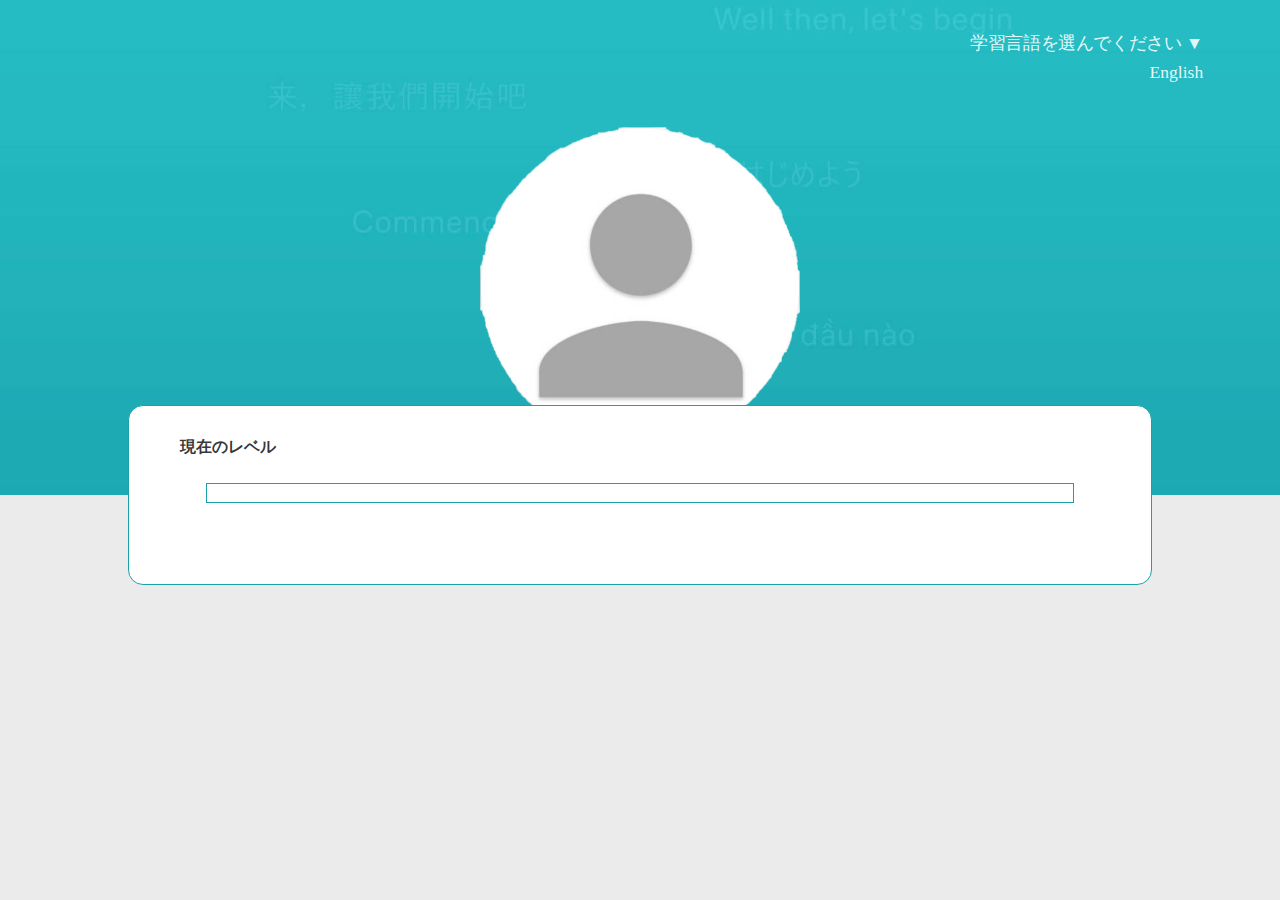
==== commit e83c246c: "メイン画面のモバイル・レスポンシブの完了" ====
--- a/index.html
+++ b/index.html
@@ -80,7 +80,7 @@
                 </section>
             </nav> -->
             <div class="main-contents">
-                
+
                 <section class="top">
                     <div class="top__select">
                         <p>学習言語を選んでください ▼</p>
@@ -110,7 +110,7 @@
                         </div>
                     </div>
                 </div>
-
+                
                 <section class="search">
                     <div class="search__wrapper observe-form">
                         <p class="search__title">トピック検索</p>
--- a/style/bind.css
+++ b/style/bind.css
@@ -112,11 +112,11 @@
 @keyframes label-moveUp {
   0% {
     opacity: 0;
-    transform: translateY(40px);
+    transform: translateY(6vh);
   }
   100% {
     opacity: 1;
-    transform: translateY(30px);
+    transform: translateY(5vh);
   }
 }
 
@@ -361,7 +361,7 @@
 }
 
 .top {
-  height: 35vh;
+  height: 55vh;
   color: rgba(255, 255, 255, 0.9);
   background-image: url("../pics/title.jpg");
   background-size: cover;
@@ -369,8 +369,7 @@
 }
 
 .top__select {
-  padding-top: 20px;
-  padding-right: 30px;
+  padding: 4vh 10vw 4vh 0;
   text-align: right;
 }
 
@@ -383,23 +382,24 @@
 }
 
 .top__user-img > img {
-  width: 80px;
+  width: 25vw;
 }
 
 .top__user-name {
-  padding: 2vh;
+  padding: 3vh;
   font-size: calc(1.125rem + ((1vw - 2.8px) * 1.75));
 }
 
 .top__user-follows span {
-  padding: 0 2vw;
+  padding: 1vh 3vw;
 }
 
 .curr-level {
   font-weight: 600;
-  height: 110px;
-  width: 80%;
-  transform: translateY(-50px);
+  height: 20vh;
+  width: 80vw;
+  padding: 2vh 0;
+  transform: translateY(-10vh);
   background-color: white;
   border: 1px solid #1ba2a8;
   border-radius: 15px;
@@ -413,21 +413,21 @@
 }
 
 .curr-level__title .your {
-  padding: 10px 0px;
+  padding: 1.5vh 0;
   text-align: left;
   color: rgba(29, 29, 29, 0.9);
   width: 60%;
 }
 
 .curr-level__title .cefr {
-  padding: 10px 0px;
+  padding: 1.5vh 0;
   text-align: right;
   color: #1ba2a8;
   width: 40%;
 }
 
 .curr-level__bar {
-  padding: 10px 0;
+  padding: 1.5vh 0;
 }
 
 .curr-level__bar-entire {
@@ -451,7 +451,11 @@
 }
 
 .curr-level__bar-label {
-  transform: translateY(30px);
+  color: #1ba2a8;
+}
+
+.search {
+  margin-top: -3vh;
 }
 
 .search__wrapper {
@@ -462,12 +466,12 @@
 
 .search__title {
   font-size: calc(1.125rem + ((1vw - 2.8px) * 1.75));
-  padding-bottom: 10px;
+  padding-bottom: 2vh;
 }
 
 .search__form {
   height: auto;
-  padding: 10px;
+  padding: 2vh;
   background-color: white;
   border-radius: 20px;
 }
@@ -476,7 +480,7 @@
   display: block;
   height: 30px;
   width: 80%;
-  margin: 10px auto;
+  margin: 2vh auto;
   border: 2px solid #1ba2a8;
 }
 
@@ -486,7 +490,7 @@
   background-color: #1ba2a8;
   color: rgba(255, 255, 255, 0.9);
   text-align: center;
-  padding: 5px;
+  padding: 1vh;
   margin: 0 auto;
   border-radius: 20px;
 }
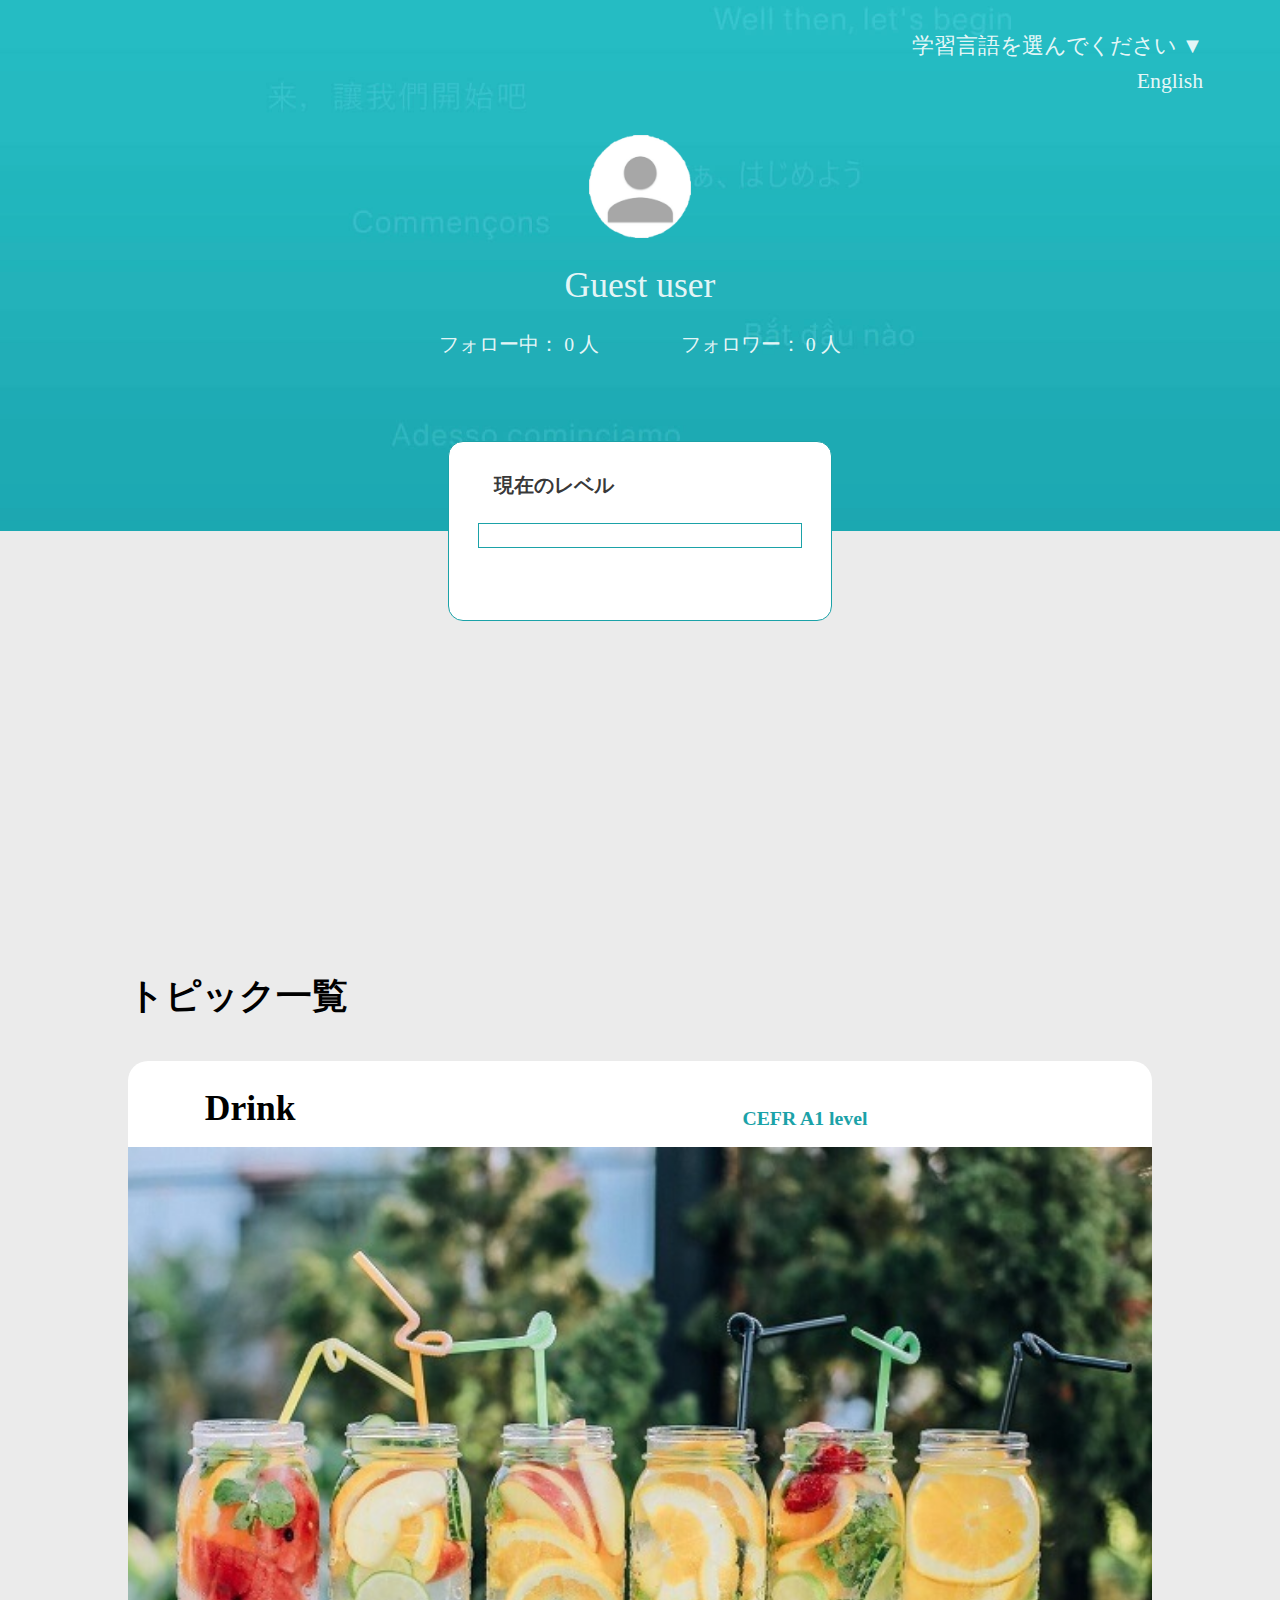
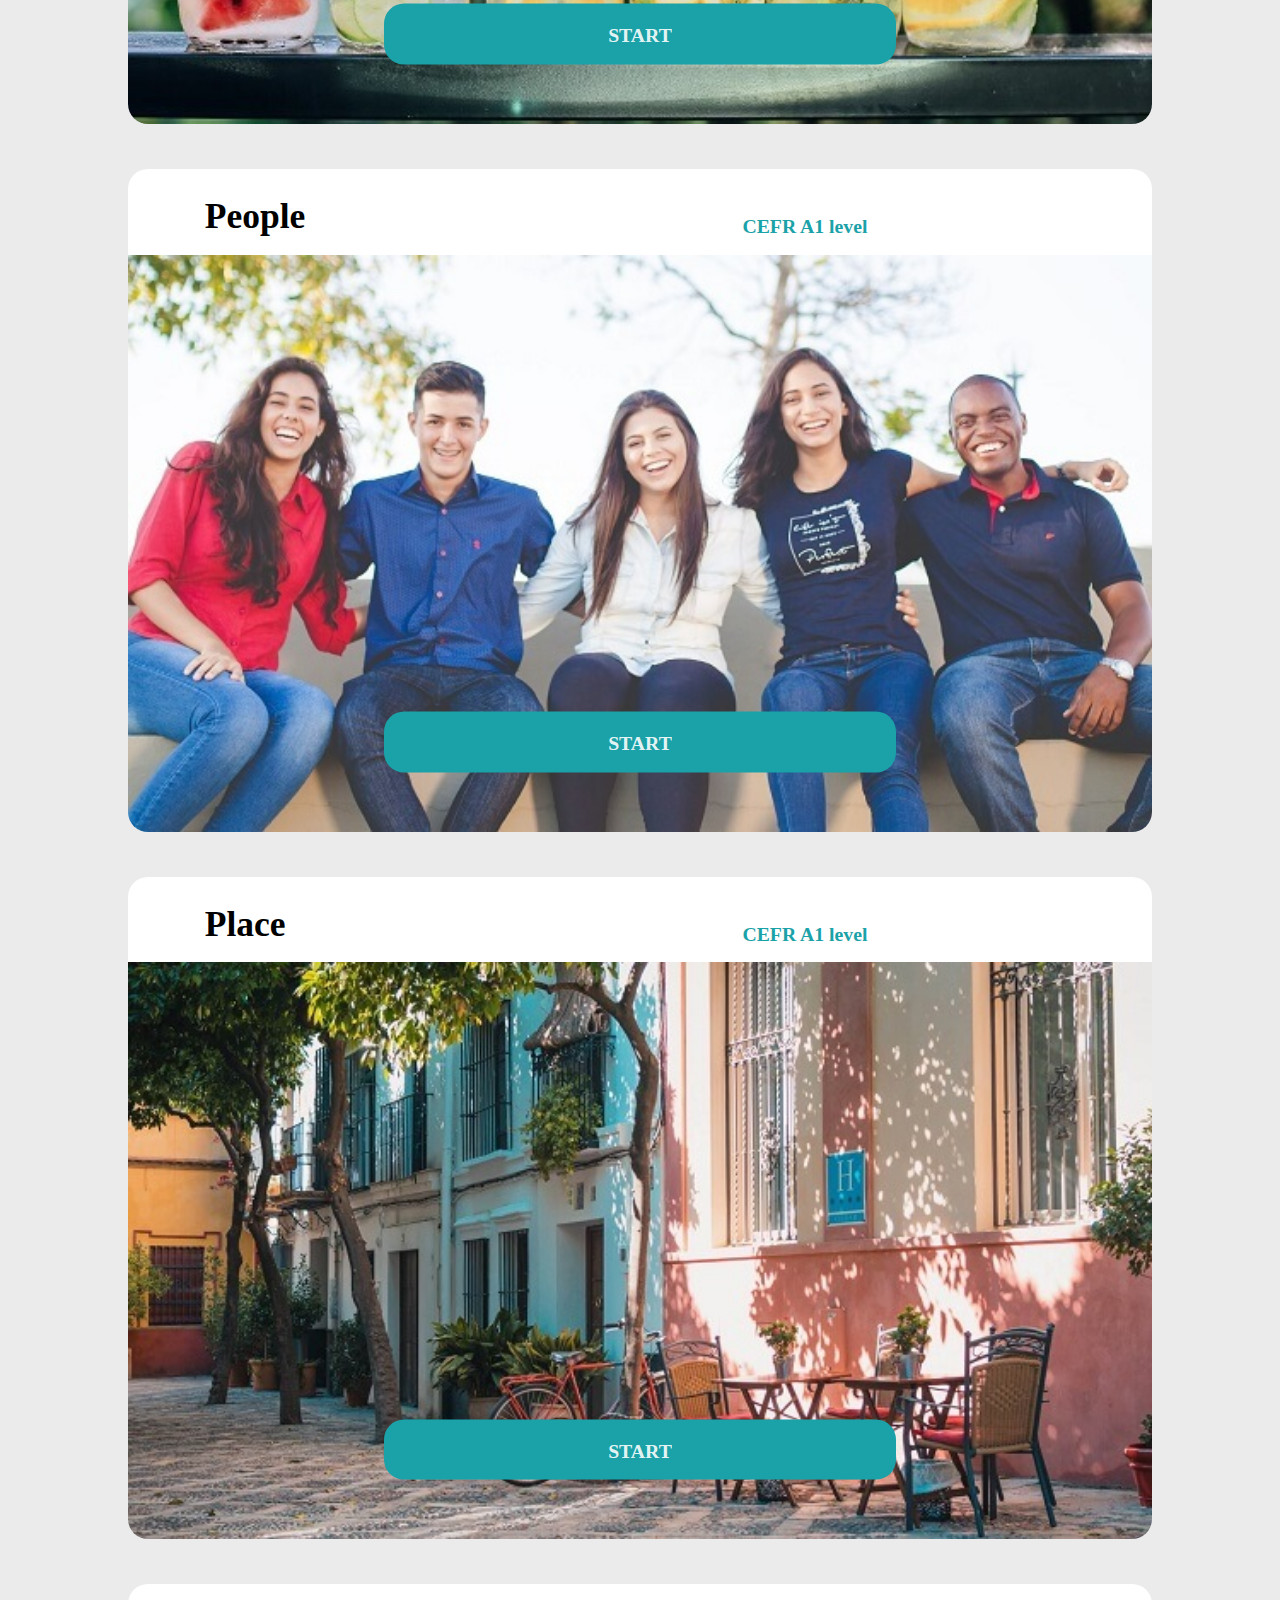
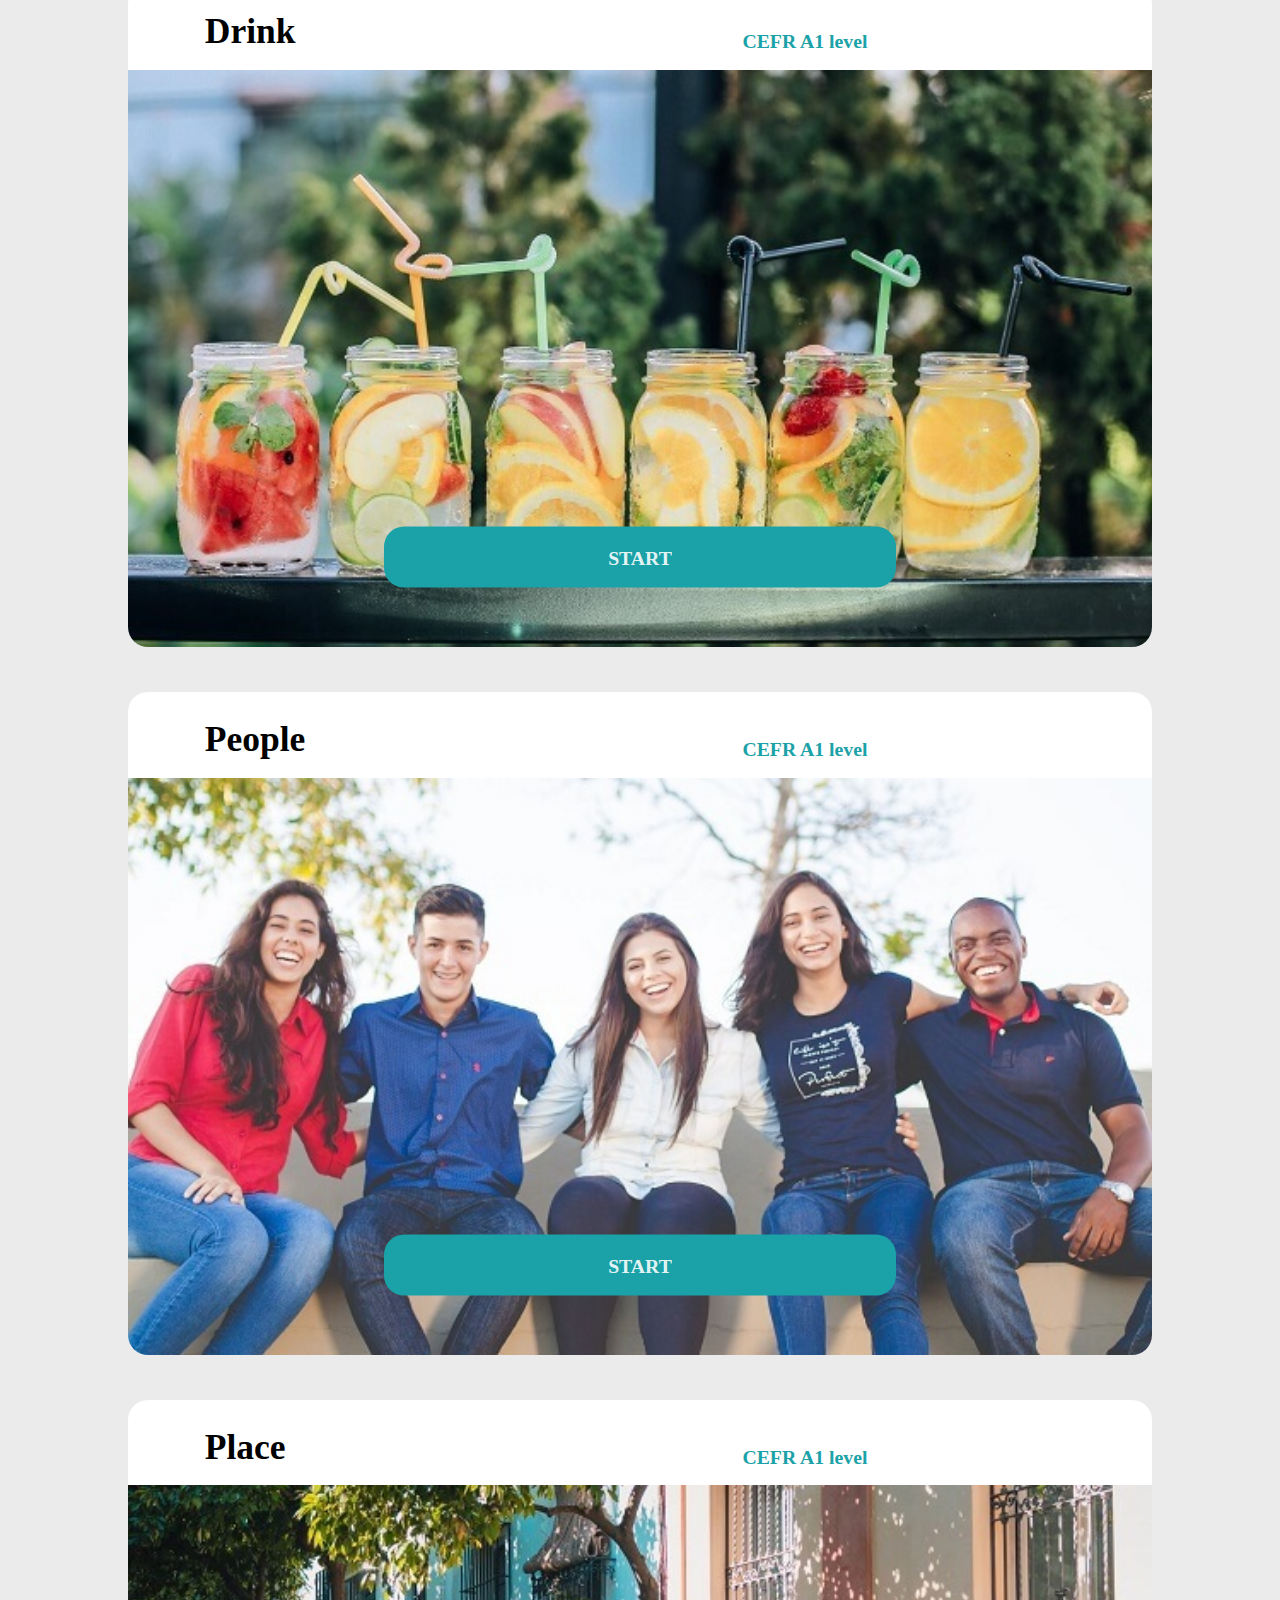
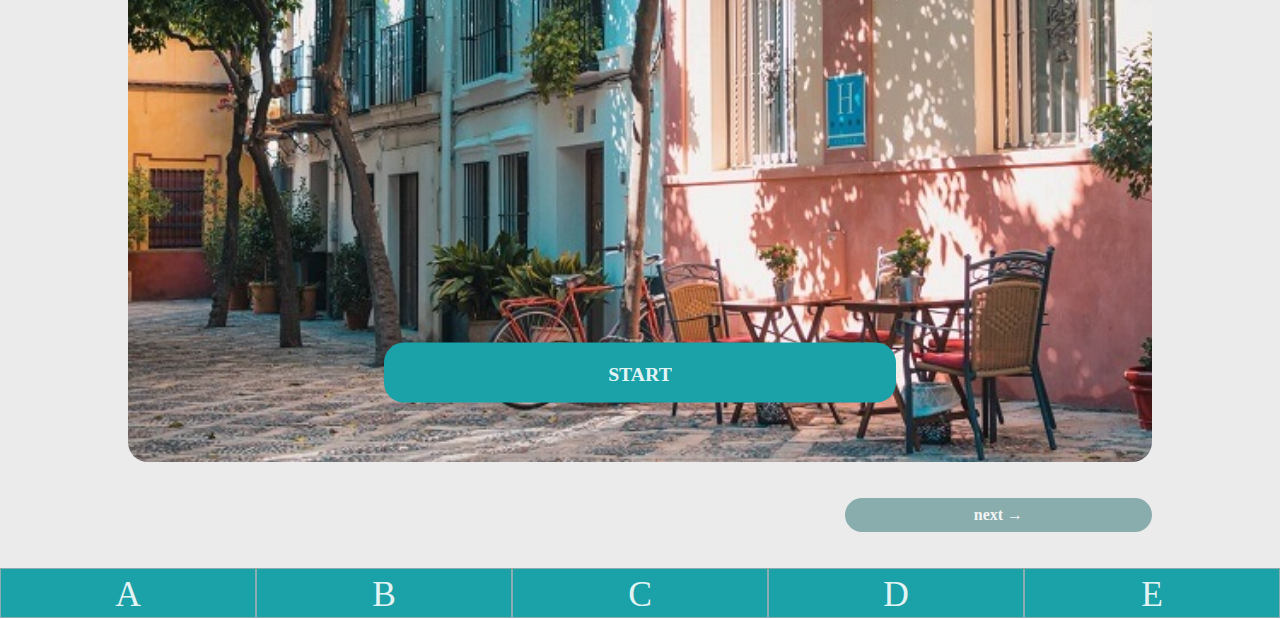
==== commit 044a1b87: "コンテンツエリアのトピック追加 ボトムメニューリストの追加  アニメーションはまだ" ====
--- a/index.html
+++ b/index.html
@@ -122,8 +122,113 @@
                 </section>
 
                 <section class="contents">
+                    <p class="contents__title">トピック一覧</p>
                     <div class="contents__wrapper">
-                         
+
+                         <div class="contents__item">
+                             <div class="contents__label">
+                                 <p class="contents__label-topic">Drink</p>
+                                 <p class="contents__label-cefr">CEFR A1 level</p>
+                             </div>
+                             <div class="contents__img">
+                                 <img src="pics/topic/drink/drink.jpg" alt="Drink">
+                                 <form class="contents__btn" action="#">
+                                     <input type="submit"value="START">
+                                 </form>
+                             </div>
+
+                         </div>
+
+                         <div class="contents__item">
+                            <div class="contents__label">
+                                <p class="contents__label-topic">People</p>
+                                <p class="contents__label-cefr">CEFR A1 level</p>
+                            </div>
+                            <div class="contents__img">
+                                <img src="pics/topic/people/people.jpg" alt="Drink">
+                                <form class="contents__btn" action="#">
+                                    <input type="submit"value="START">
+                                </form>
+                            </div>
+
+                         </div>
+
+                         <div class="contents__item">
+                            <div class="contents__label">
+                                <p class="contents__label-topic">Place</p>
+                                <p class="contents__label-cefr">CEFR A1 level</p>
+                            </div>
+                            <div class="contents__img">
+                                <img src="pics/topic/place/place.jpg" alt="Drink">
+                                <form class="contents__btn" action="#">
+                                    <input type="submit"value="START">
+                                </form>
+                            </div>
+
+                         </div>
+
+                         <div class="contents__item">
+                            <div class="contents__label">
+                                <p class="contents__label-topic">Drink</p>
+                                <p class="contents__label-cefr">CEFR A1 level</p>
+                            </div>
+                            <div class="contents__img">
+                                <img src="pics/topic/drink/drink.jpg" alt="Drink">
+                                <form class="contents__btn" action="#">
+                                    <input type="submit"value="START">
+                                </form>
+                            </div>
+
+                        </div>
+
+                        <div class="contents__item">
+                           <div class="contents__label">
+                               <p class="contents__label-topic">People</p>
+                               <p class="contents__label-cefr">CEFR A1 level</p>
+                           </div>
+                           <div class="contents__img">
+                               <img src="pics/topic/people/people.jpg" alt="Drink">
+                               <form class="contents__btn" action="#">
+                                   <input type="submit"value="START">
+                               </form>
+                           </div>
+
+                        </div>
+
+                        <div class="contents__item">
+                           <div class="contents__label">
+                               <p class="contents__label-topic">Place</p>
+                               <p class="contents__label-cefr">CEFR A1 level</p>
+                           </div>
+                           <div class="contents__img">
+                               <img src="pics/topic/place/place.jpg" alt="Drink">
+                               <form class="contents__btn" action="#">
+                                   <input type="submit"value="START">
+                               </form>
+                           </div>
+
+                        </div>
+
+                    </div>
+                    <div class="contents__prev-next">
+                        <form action="#" class="next">
+                            <input type="submit" value="next →">
+                        </form>
+                        <form action="#" class="prev" >
+                            <input type="submit"value="← prev">
+                        </form>
+                    </div>
+                </section>
+
+                <section class="bottom-menu">
+                    <div class="bottom-menu__wrapper">
+                        <ui class="bottom-menu__items">
+                            <li class="bottom-menu__item">A</li>
+                            <li class="bottom-menu__item">B</li>
+                            <li class="bottom-menu__item">C</li>
+                            <li class="bottom-menu__item">D</li>
+                            <li class="bottom-menu__item">E</li>
+                        </ui>
                     </div>
                 </section>
             </div>
--- a/style/bind.css
+++ b/style/bind.css
@@ -357,7 +357,8 @@
 
 .main-contents {
   background-color: #ebebeb;
-  height: 100vh;
+  height: auto;
+  font-size: calc(0.6875rem + ((1vw - 2.8px) * 0.875));
 }
 
 .top {
@@ -414,6 +415,7 @@
 
 .curr-level__title .your {
   padding: 1.5vh 0;
+  padding-left: 7vw;
   text-align: left;
   color: rgba(29, 29, 29, 0.9);
   width: 60%;
@@ -421,6 +423,7 @@
 
 .curr-level__title .cefr {
   padding: 1.5vh 0;
+  padding-right: 7vw;
   text-align: right;
   color: #1ba2a8;
   width: 40%;
@@ -452,6 +455,7 @@
 
 .curr-level__bar-label {
   color: #1ba2a8;
+  padding-left: 3vw;
 }
 
 .search {
@@ -490,9 +494,131 @@
   background-color: #1ba2a8;
   color: rgba(255, 255, 255, 0.9);
   text-align: center;
-  padding: 1vh;
+  padding: 2vh;
   margin: 0 auto;
   border-radius: 20px;
+}
+
+.contents {
+  font-weight: 600;
+  font-size: calc(0.6875rem + ((1vw - 2.8px) * 0.875));
+  margin-top: 8vh;
+}
+
+.contents__title {
+  font-size: calc(1.125rem + ((1vw - 2.8px) * 1.75));
+  width: 80%;
+  margin: 0 auto;
+}
+
+.contents__wrapper {
+  height: auto;
+  width: 85%;
+  max-width: 1024px;
+  margin: 0 auto;
+  display: flex;
+  flex: auto;
+  flex-direction: column;
+}
+
+.contents__item {
+  background-color: white;
+  width: 100%;
+  border-radius: 20px;
+  margin-top: 5vh;
+}
+
+.contents__label {
+  display: flex;
+  align-items: flex-end;
+  padding-top: 3vh;
+}
+
+.contents__label-topic {
+  font-size: calc(1.125rem + ((1vw - 2.8px) * 1.75));
+  width: 60%;
+  text-align: left;
+  padding: 0 0 2vh 6vw;
+}
+
+.contents__label-cefr {
+  color: #1ba2a8;
+  line-height: calc(0.6875rem + ((1vw - 2.8px) * 0.875));
+  width: 40%;
+  bottom: 0;
+  padding: 0 5vw 2vh 0;
+}
+
+.contents__img {
+  position: relative;
+}
+
+.contents__img > img {
+  border-radius: 0 0 20px 20px;
+  width: 100%;
+}
+
+.contents__btn {
+  position: absolute;
+  background-color: #1ba2a8;
+  color: rgba(255, 255, 255, 0.9);
+  padding: 2vh;
+  width: 50%;
+  border-radius: 20px;
+  text-align: center;
+  bottom: 5%;
+  left: 50%;
+  transform: translateY(-50%) translateX(-50%);
+}
+
+.contents__prev-next {
+  margin: 4vh auto;
+  width: 80%;
+  color: rgba(255, 255, 255, 0.9);
+  font-weight: 600;
+  font-size: 1rem;
+  text-align: center;
+  display: flex;
+  flex-direction: row-reverse;
+  justify-content: space-between;
+}
+
+.contents__prev-next > .prev {
+  display: none;
+  width: 30%;
+  background-color: #89adad;
+  padding: 7px;
+  border-radius: 20px;
+}
+
+.contents__prev-next > .next {
+  width: 30%;
+  background-color: #89adad;
+  padding: 7px;
+  border-radius: 20px;
+}
+
+.bottom-menu__wrapper {
+  width: 100%;
+}
+
+.bottom-menu__items {
+  width: 100%;
+  display: flex;
+  flex: auto;
+  flex-direction: row;
+}
+
+.bottom-menu__item {
+  display: block;
+  width: 20%;
+  height: 50px;
+  text-align: center;
+  line-height: 50px;
+  color: rgba(255, 255, 255, 0.9);
+  font-size: calc(1.125rem + ((1vw - 2.8px) * 1.75));
+  border: 1px solid #89adad;
+  background-color: #1ba2a8;
 }
 
 @media (min-width: 670px) {
@@ -519,6 +645,25 @@
     margin: 4%;
     height: 34vw;
   }
+  .top {
+    height: 59vh;
+  }
+  .top__user-img img {
+    width: 20vw;
+  }
+  .curr-level {
+    height: 18vh;
+    width: 60vw;
+  }
+  .search__wrapper {
+    width: 60vw;
+  }
+  .search__input {
+    width: 70%;
+  }
+  .search__btn {
+    width: 30%;
+  }
 }
 
 @media (min-width: 1025px) {
@@ -536,5 +681,30 @@
   .main-select__langs .lang > p {
     font-size: calc(1.4375rem + ((1vw - 10.24px) * 1.046));
   }
+  .top {
+    height: 59vh;
+  }
+  .top__user-img img {
+    width: 8vw;
+  }
+  .curr-level {
+    height: 20vh;
+    width: 30vw;
+  }
+  .curr-level__title .your {
+    padding-left: 2vw;
+  }
+  .curr-level__title .cefr {
+    padding-right: 2vw;
+  }
+  .search__wrapper {
+    width: 30vw;
+  }
+  .search__input {
+    width: 70%;
+  }
+  .search__btn {
+    width: 30%;
+  }
 }
 /*# sourceMappingURL=bind.css.map */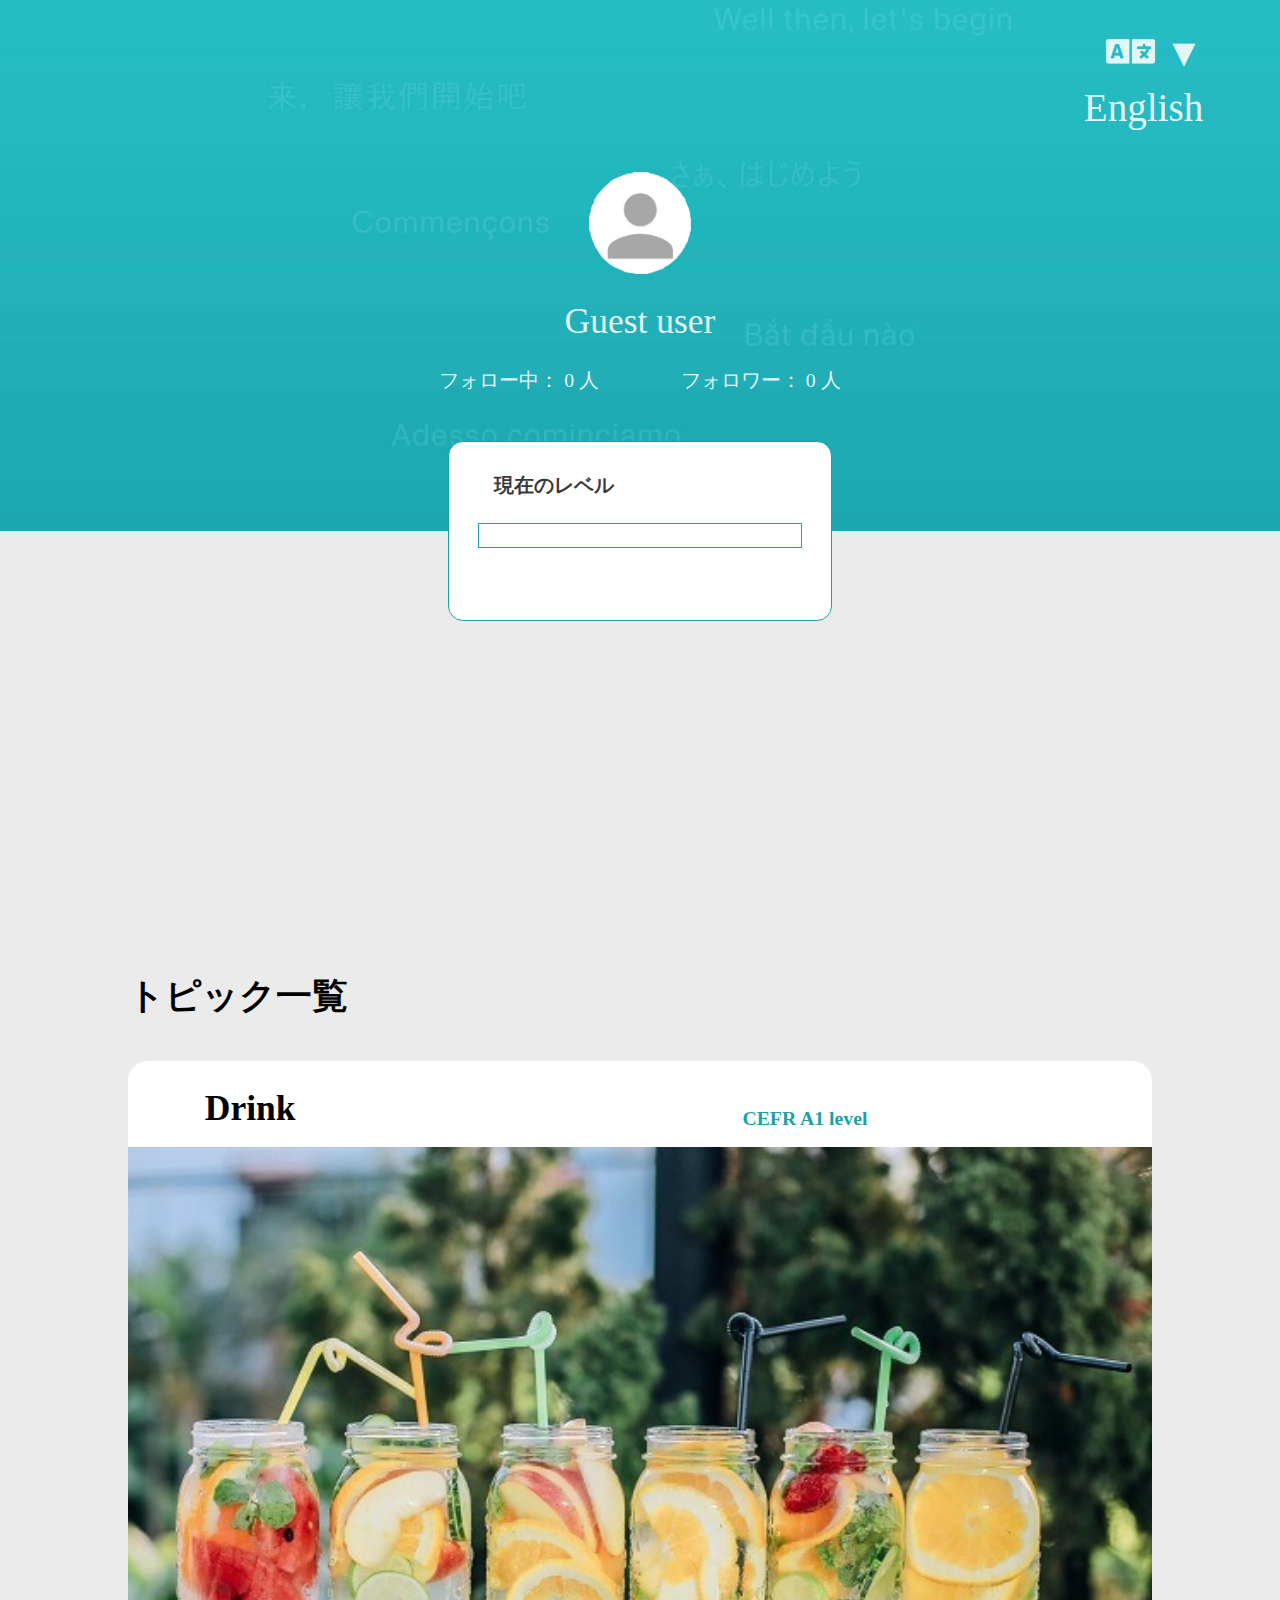
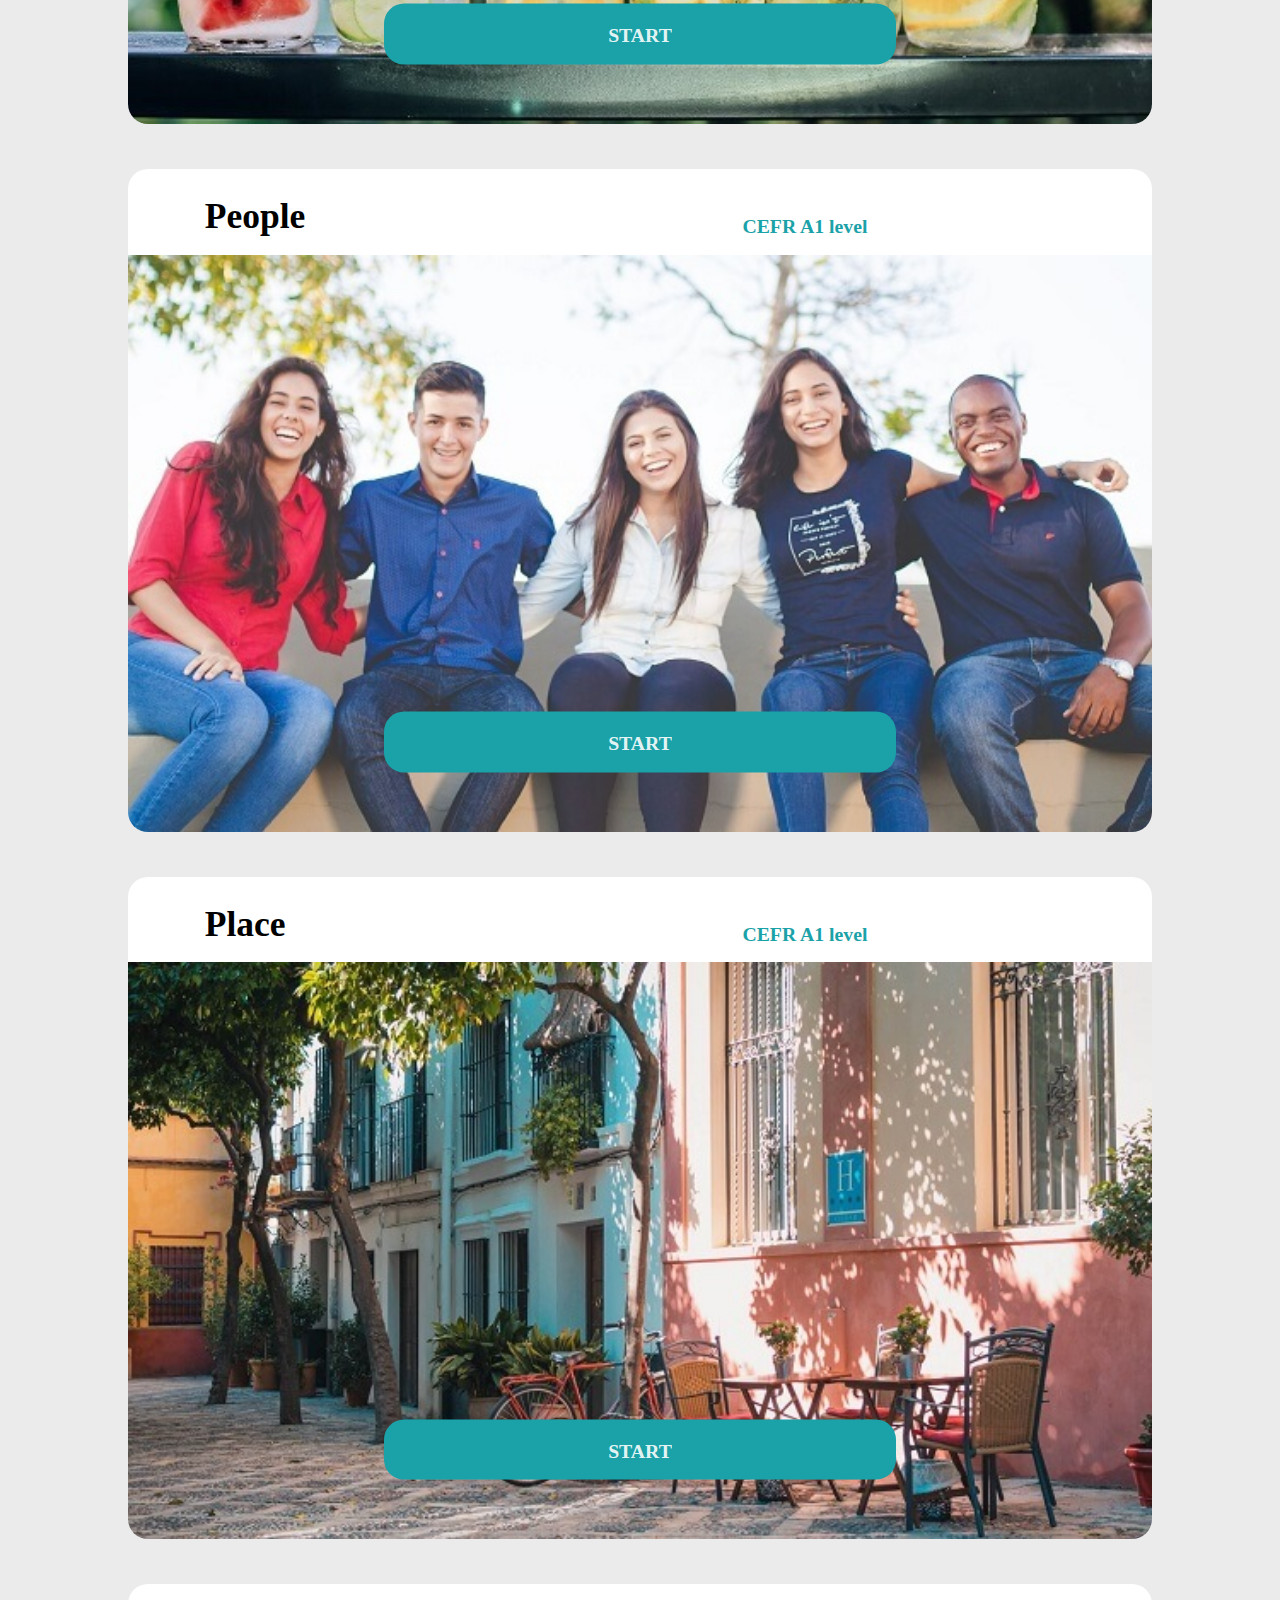
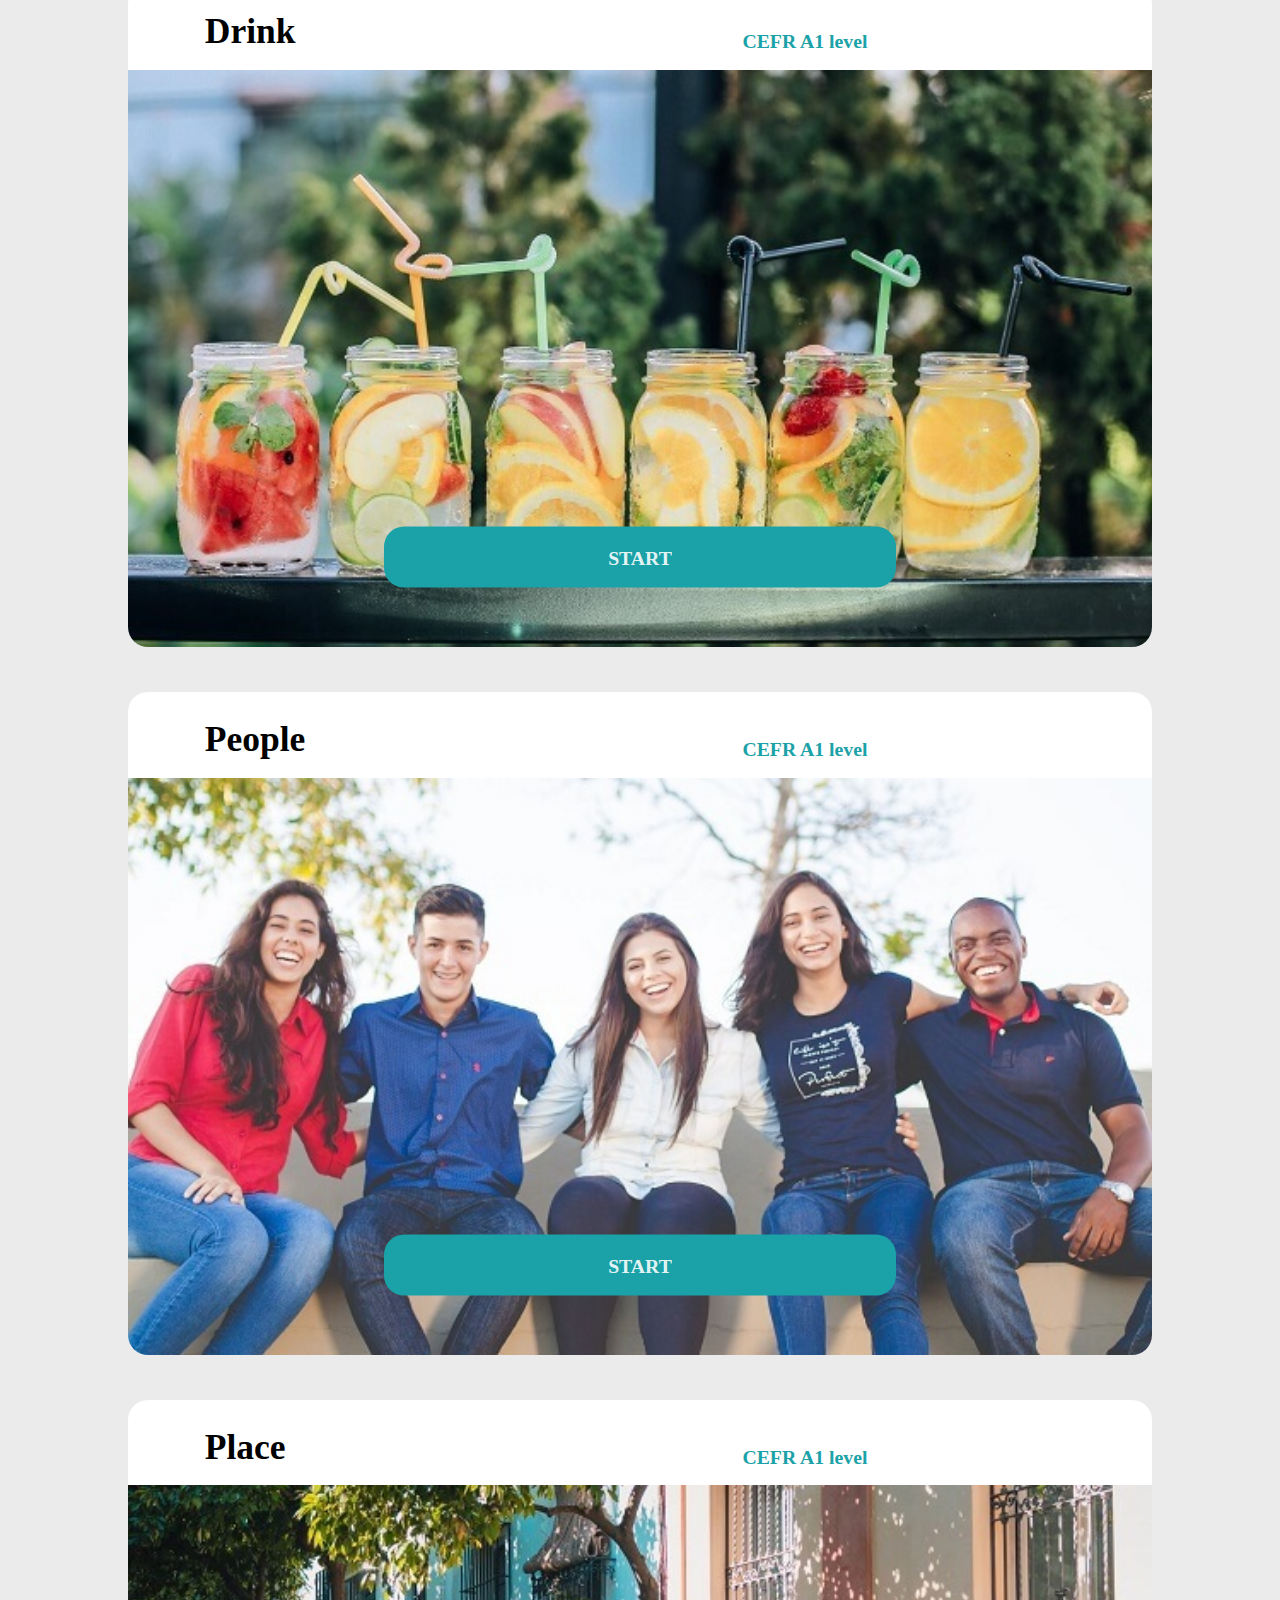
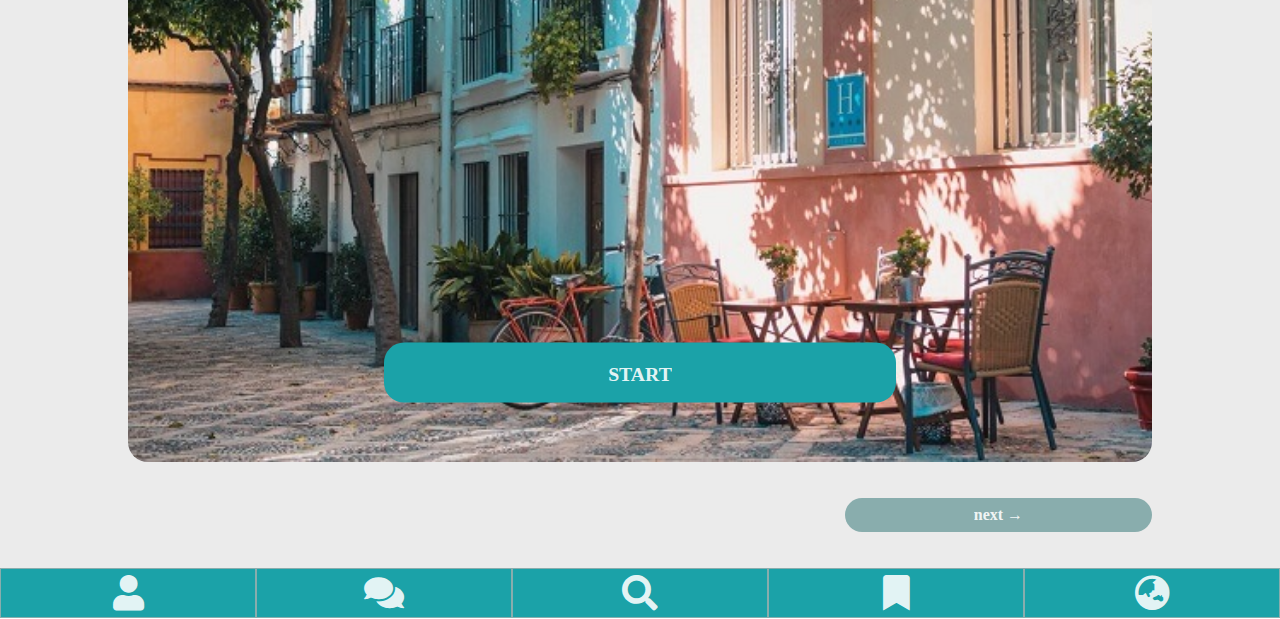
==== commit 569301f2: "ボタンラベルをアイコン化" ====
--- a/index.html
+++ b/index.html
@@ -83,7 +83,7 @@
 
                 <section class="top">
                     <div class="top__select">
-                        <p>学習言語を選んでください ▼</p>
+                        <p><i class="fas fa-language"></i> ▼</p>
                         <p class="select-lang">English</p>
                     </div>
                     <div class="top__user">
@@ -223,11 +223,11 @@
                 <section class="bottom-menu">
                     <div class="bottom-menu__wrapper">
                         <ui class="bottom-menu__items">
-                            <li class="bottom-menu__item">A</li>
-                            <li class="bottom-menu__item">B</li>
-                            <li class="bottom-menu__item">C</li>
-                            <li class="bottom-menu__item">D</li>
-                            <li class="bottom-menu__item">E</li>
+                            <li class="bottom-menu__item"><i class="fas fa-user"></i></li>
+                            <li class="bottom-menu__item"><i class="fas fa-comments"></i></li>
+                            <li class="bottom-menu__item"><i class="fas fa-search"></i></li>
+                            <li class="bottom-menu__item"><i class="fas fa-bookmark"></i></li>
+                            <li class="bottom-menu__item"><i class="fas fa-globe-asia"></i></li>
                         </ui>
                     </div>
                 </section>
--- a/style/bind.css
+++ b/style/bind.css
@@ -375,6 +375,7 @@
 }
 
 .top__select > p {
+  font-size: calc(1.125rem + ((1vw - 2.8px) * 1.75));
   padding-bottom: 1vh;
 }
 
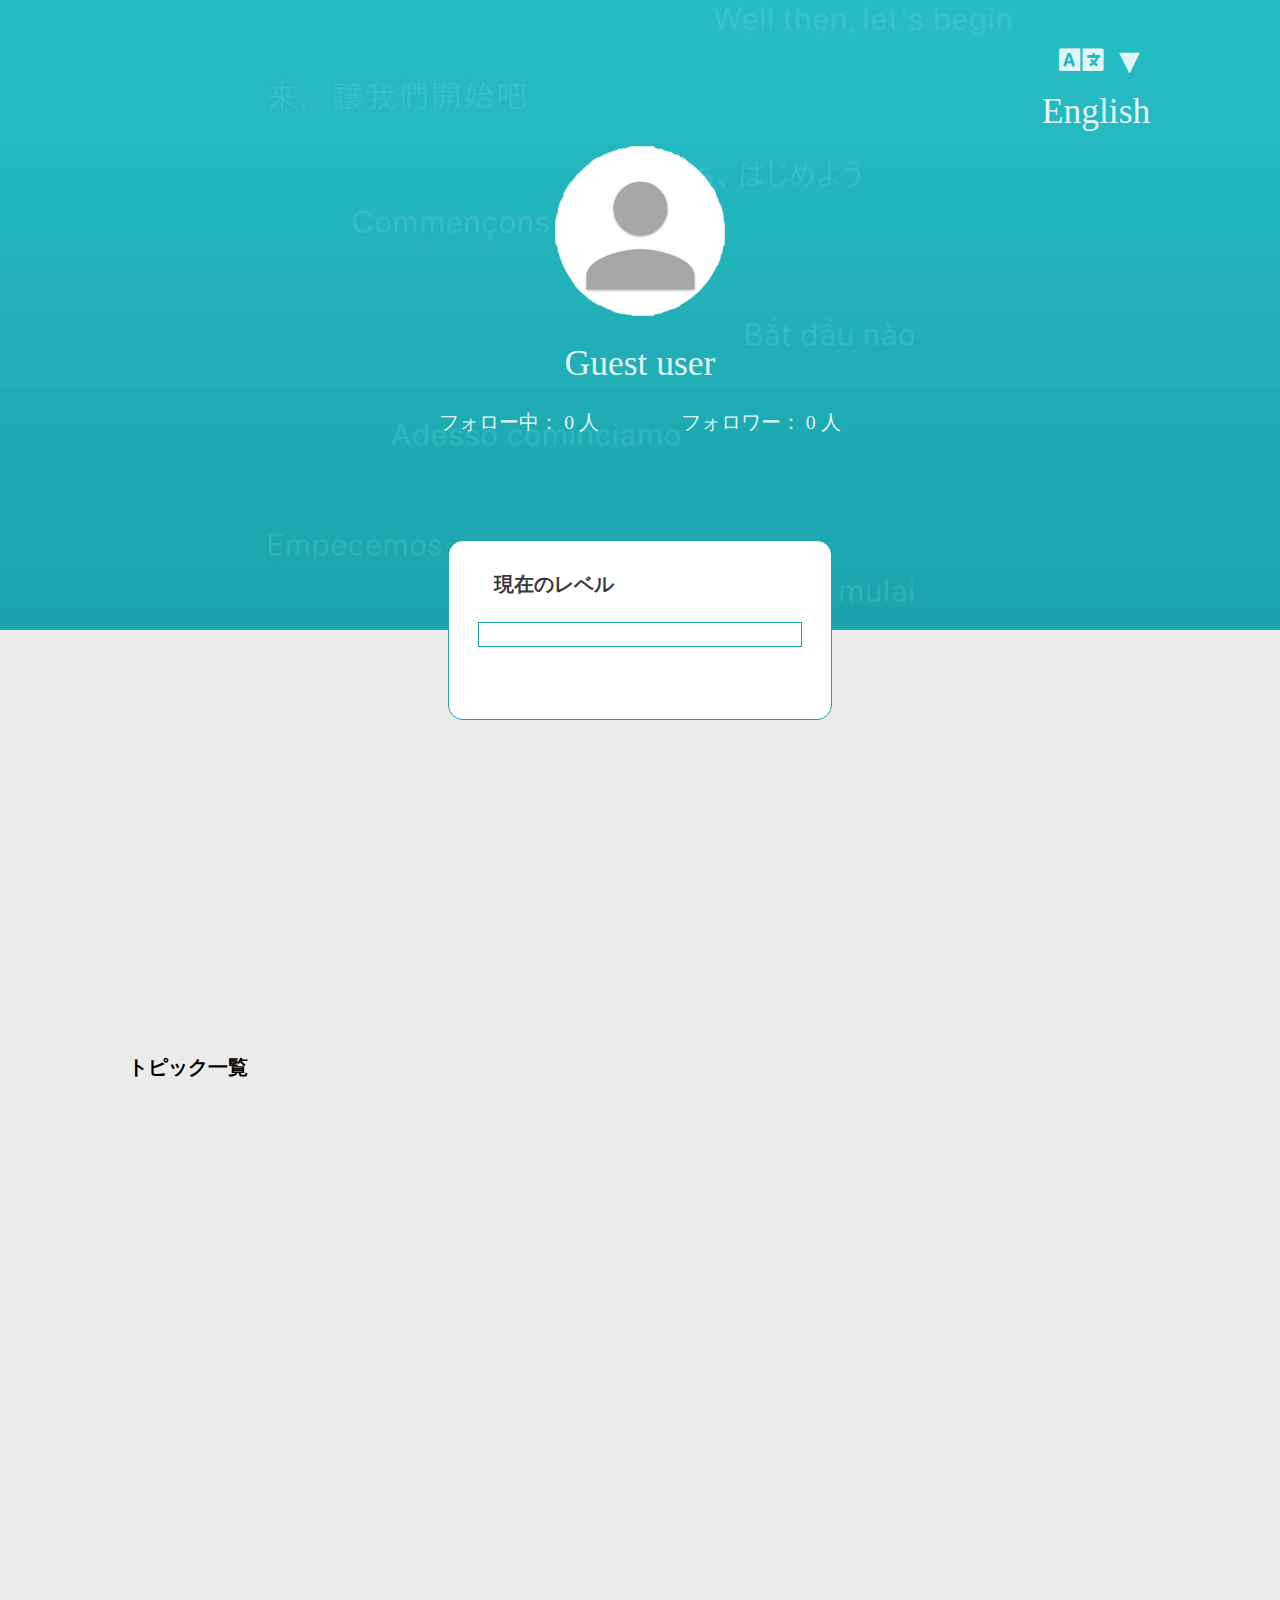
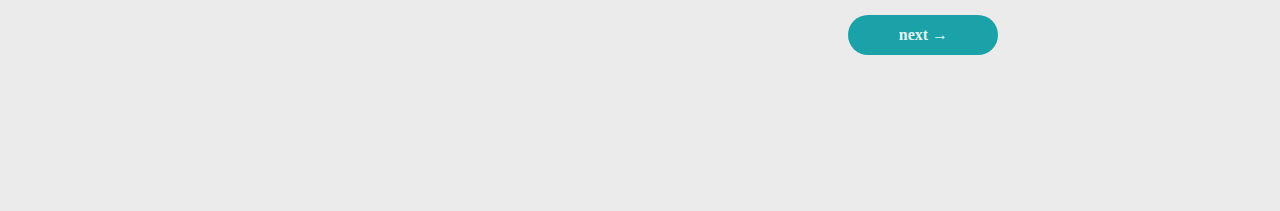
==== commit 37a93941: "メインコンテンツ画面のフェードイン効果+ボタンホバー効果の追加" ====
--- a/index.html
+++ b/index.html
@@ -83,8 +83,10 @@
 
                 <section class="top">
                     <div class="top__select">
-                        <p><i class="fas fa-language"></i> ▼</p>
-                        <p class="select-lang">English</p>
+                        <div class="top__select__area">
+                            <p><i class="fas fa-language"></i> ▼</p>
+                            <p class="select-lang">English</p>
+                        </div>
                     </div>
                     <div class="top__user">
                         <div class="top__user-img">
@@ -125,7 +127,7 @@
                     <p class="contents__title">トピック一覧</p>
                     <div class="contents__wrapper">
 
-                         <div class="contents__item">
+                         <div class="contents__item observe-txt">
                              <div class="contents__label">
                                  <p class="contents__label-topic">Drink</p>
                                  <p class="contents__label-cefr">CEFR A1 level</p>
@@ -139,7 +141,7 @@
 
                          </div>
 
-                         <div class="contents__item">
+                         <div class="contents__item observe-txt">
                             <div class="contents__label">
                                 <p class="contents__label-topic">People</p>
                                 <p class="contents__label-cefr">CEFR A1 level</p>
@@ -153,7 +155,7 @@
 
                          </div>
 
-                         <div class="contents__item">
+                         <div class="contents__item observe-txt">
                             <div class="contents__label">
                                 <p class="contents__label-topic">Place</p>
                                 <p class="contents__label-cefr">CEFR A1 level</p>
@@ -167,7 +169,7 @@
 
                          </div>
 
-                         <div class="contents__item">
+                         <div class="contents__item observe-txt">
                             <div class="contents__label">
                                 <p class="contents__label-topic">Drink</p>
                                 <p class="contents__label-cefr">CEFR A1 level</p>
@@ -181,7 +183,7 @@
 
                         </div>
 
-                        <div class="contents__item">
+                        <div class="contents__item observe-txt">
                            <div class="contents__label">
                                <p class="contents__label-topic">People</p>
                                <p class="contents__label-cefr">CEFR A1 level</p>
@@ -195,7 +197,7 @@
 
                         </div>
 
-                        <div class="contents__item">
+                        <div class="contents__item observe-txt">
                            <div class="contents__label">
                                <p class="contents__label-topic">Place</p>
                                <p class="contents__label-cefr">CEFR A1 level</p>
@@ -231,6 +233,18 @@
                         </ui>
                     </div>
                 </section>
+
+                <section class="bottom-menuPC">
+                    <div class="bottom-menuPC__wrapper">
+                        <ui class="bottom-menuPC__items">
+                            <li class="bottom-menuPC__item observe-icon"><i class="fas fa-user"></i></li>
+                            <li class="bottom-menuPC__item observe-icon"><i class="fas fa-comments"></i></li>
+                            <li class="bottom-menuPC__item observe-icon"><i class="fas fa-search"></i></li>
+                            <li class="bottom-menuPC__item observe-icon"><i class="fas fa-bookmark"></i></li>
+                            <li class="bottom-menuPC__item observe-icon"><i class="fas fa-globe-asia"></i></li>
+                        </ui>
+                    </div>
+                </section>
             </div>
         </div>
     </div>
--- a/style/bind.css
+++ b/style/bind.css
@@ -52,7 +52,7 @@
 
 .txt-fadeIn .observe-txt.inview, body .observe-txt.inview {
   animation-name: txt-moveUp;
-  animation-duration: 1s;
+  animation-duration: 0.3s;
   animation-timing-function: ease-in-out;
   animation-delay: 0s;
   animation-iteration-count: 1;
@@ -141,12 +141,70 @@
   }
 }
 
+.icon-fadeIn .observe-icon.inview, body .observe-icon.inview {
+  animation-name: icon-popUp;
+  animation-duration: 0.3s;
+  animation-timing-function: ease-in-out;
+  animation-delay: 0s;
+  animation-iteration-count: 1;
+  animation-direction: normal;
+  animation-fill-mode: forwards;
+}
+
+@keyframes icon-popUp {
+  0% {
+    opacity: 0;
+    transform: translateY(3vh);
+  }
+  50% {
+    opacity: 0.5;
+    transform: translateY(-4vh);
+  }
+  70% {
+    opacity: 0.7;
+    transform: translateY(1vh);
+  }
+  90% {
+    opacity: 0.9;
+    transform: translateY(-0.5vh);
+  }
+  100% {
+    opacity: 1;
+    transform: translateY(0);
+  }
+}
+
+.icon-fadeIn .observe-icon.inview:nth-child(1), body .observe-icon.inview:nth-child(1) {
+  animation-delay: 0.13s;
+}
+
+.icon-fadeIn .observe-icon.inview:nth-child(2), body .observe-icon.inview:nth-child(2) {
+  animation-delay: 0.26s;
+}
+
+.icon-fadeIn .observe-icon.inview:nth-child(3), body .observe-icon.inview:nth-child(3) {
+  animation-delay: 0.39s;
+}
+
+.icon-fadeIn .observe-icon.inview:nth-child(4), body .observe-icon.inview:nth-child(4) {
+  animation-delay: 0.52s;
+}
+
+.icon-fadeIn .observe-icon.inview:nth-child(5), body .observe-icon.inview:nth-child(5) {
+  animation-delay: 0.65s;
+}
+
+.icon-fadeIn .observe-icon.inview:nth-child(6), body .observe-icon.inview:nth-child(6) {
+  animation-delay: 0.78s;
+}
+
 .observe-obj1,
 .observe-obj2,
 .observe-obj3,
 .observe-txt,
 .observe-label,
-.observe-form {
+.observe-form,
+.observe-icon {
   opacity: 0;
 }
 
@@ -169,17 +227,30 @@
   }
 }
 
-.btn-act, .title__trial > img, .title__login__btn, .main-select__back:hover, .main-select__langs .lang:hover, .top__select, .search__btn {
+.btn-act, .title__trial > img, .title__login__btn, .main-select__back:hover, .main-select__langs .lang:hover, .top__select__area {
   transition: transform all 0.1s ease;
 }
 
-.btn-act:hover, .title__trial > img:hover, .title__login__btn:hover, .main-select__back:hover, .main-select__langs .lang:hover, .top__select:hover, .search__btn:hover {
-  transform: scale(1.1);
+.btn-act:hover, .title__trial > img:hover, .title__login__btn:hover, .main-select__back:hover, .main-select__langs .lang:hover, .top__select__area:hover {
+  transform: scale(1.2);
   cursor: pointer;
 }
 
-.btn-act:active, .title__trial > img:active, .title__login__btn:active, .main-select__back:active:hover, .main-select__langs .lang:active:hover, .top__select:active, .search__btn:active {
+.btn-act:active, .title__trial > img:active, .title__login__btn:active, .main-select__back:active:hover, .main-select__langs .lang:active:hover, .top__select__area:active {
   transform: translateY(0.5vh);
+}
+
+.btn-hover, .search__btn, .contents__btn, .contents__prev-next form, .bottom-menu__item, .bottom-menuPC__item {
+  transition: transform all 0.2s ease;
+}
+
+.btn-hover:hover, .search__btn:hover, .contents__btn:hover, .contents__prev-next form:hover, .bottom-menu__item:hover, .bottom-menuPC__item:hover {
+  background-color: #44cad1;
+  cursor: pointer;
+}
+
+.btn-hover:active, .search__btn:active, .contents__btn:active, .contents__prev-next form:active, .bottom-menu__item:active, .bottom-menuPC__item:active {
+  background-color: #1ba2a8;
 }
 
 #title {
@@ -370,11 +441,17 @@
 }
 
 .top__select {
-  padding: 4vh 10vw 4vh 0;
+  padding: 4vh 10vw 0 0;
   text-align: right;
 }
 
-.top__select > p {
+.top__select__area {
+  margin-left: auto;
+  width: 9vw;
+  padding: 5px;
+}
+
+.top__select__area > p {
   font-size: calc(1.125rem + ((1vw - 2.8px) * 1.75));
   padding-bottom: 1vh;
 }
@@ -384,7 +461,7 @@
 }
 
 .top__user-img > img {
-  width: 25vw;
+  width: 80px;
 }
 
 .top__user-name {
@@ -509,13 +586,14 @@
 .contents__title {
   font-size: calc(1.125rem + ((1vw - 2.8px) * 1.75));
   width: 80%;
+  max-width: 1025px;
   margin: 0 auto;
 }
 
 .contents__wrapper {
+  max-width: 1025px;
   height: auto;
   width: 85%;
-  max-width: 1024px;
   margin: 0 auto;
   display: flex;
   flex: auto;
@@ -584,19 +662,15 @@
   justify-content: space-between;
 }
 
+.contents__prev-next form {
+  width: 30%;
+  background-color: #1ba2a8;
+  padding: 7px;
+  border-radius: 20px;
+}
+
 .contents__prev-next > .prev {
   display: none;
-  width: 30%;
-  background-color: #89adad;
-  padding: 7px;
-  border-radius: 20px;
-}
-
-.contents__prev-next > .next {
-  width: 30%;
-  background-color: #89adad;
-  padding: 7px;
-  border-radius: 20px;
 }
 
 .bottom-menu__wrapper {
@@ -622,6 +696,37 @@
   background-color: #1ba2a8;
 }
 
+.bottom-menuPC {
+  display: none;
+}
+
+.bottom-menuPC__wrapper {
+  width: 40%;
+  max-width: 500px;
+  margin: 0 auto;
+  padding-bottom: 50px;
+}
+
+.bottom-menuPC__items {
+  width: 100%;
+  display: flex;
+  flex: auto;
+  flex-direction: row;
+  justify-content: space-between;
+}
+
+.bottom-menuPC__item {
+  display: block;
+  width: 70px;
+  height: 70px;
+  border-radius: 70px;
+  text-align: center;
+  line-height: 70px;
+  font-size: 30px;
+  color: rgba(255, 255, 255, 0.9);
+  background-color: #1ba2a8;
+}
+
 @media (min-width: 670px) {
   .title__logo {
     font-size: 57px;
@@ -650,7 +755,7 @@
     height: 59vh;
   }
   .top__user-img img {
-    width: 20vw;
+    width: 140px;
   }
   .curr-level {
     height: 18vh;
@@ -664,6 +769,18 @@
   }
   .search__btn {
     width: 30%;
+  }
+  .contents__wrapper {
+    flex-direction: row;
+    flex-wrap: wrap;
+  }
+  .contents__item {
+    width: 45%;
+    margin: 5vh 2vw 0 2vw;
+  }
+  .contents__prev-next form {
+    width: 20%;
+    padding: 10px;
   }
 }
 
@@ -683,10 +800,10 @@
     font-size: calc(1.4375rem + ((1vw - 10.24px) * 1.046));
   }
   .top {
-    height: 59vh;
+    height: 70vh;
   }
   .top__user-img img {
-    width: 8vw;
+    width: 170px;
   }
   .curr-level {
     height: 20vh;
@@ -698,6 +815,9 @@
   .curr-level__title .cefr {
     padding-right: 2vw;
   }
+  .search__title {
+    font-size: calc(0.6875rem + ((1vw - 2.8px) * 0.875));
+  }
   .search__wrapper {
     width: 30vw;
   }
@@ -707,5 +827,44 @@
   .search__btn {
     width: 30%;
   }
+  .contents__title {
+    font-size: calc(0.6875rem + ((1vw - 2.8px) * 0.875));
+  }
+  .contents__wrapper {
+    flex-direction: row;
+    flex-wrap: wrap;
+  }
+  .contents__item {
+    width: 25%;
+    margin: 4vh 2vw 0 2vw;
+  }
+  .contents__label-topic {
+    font-size: calc(0.6875rem + ((1vw - 2.8px) * 0.875));
+    padding: 0 0 20px 20px;
+  }
+  .contents__label-cefr {
+    font-size: 12px;
+    padding: 0 10px 20px 0;
+  }
+  .contents__btn {
+    font-size: 20px;
+    padding: 13px;
+    bottom: -10px;
+  }
+  .contents__prev-next {
+    width: 60vw;
+    max-width: 950px;
+  }
+  .contents__prev-next form {
+    margin: 0 2vw;
+    width: 150px;
+    padding: 10px;
+  }
+  .bottom-menu {
+    display: none;
+  }
+  .bottom-menuPC {
+    display: block;
+  }
 }
 /*# sourceMappingURL=bind.css.map */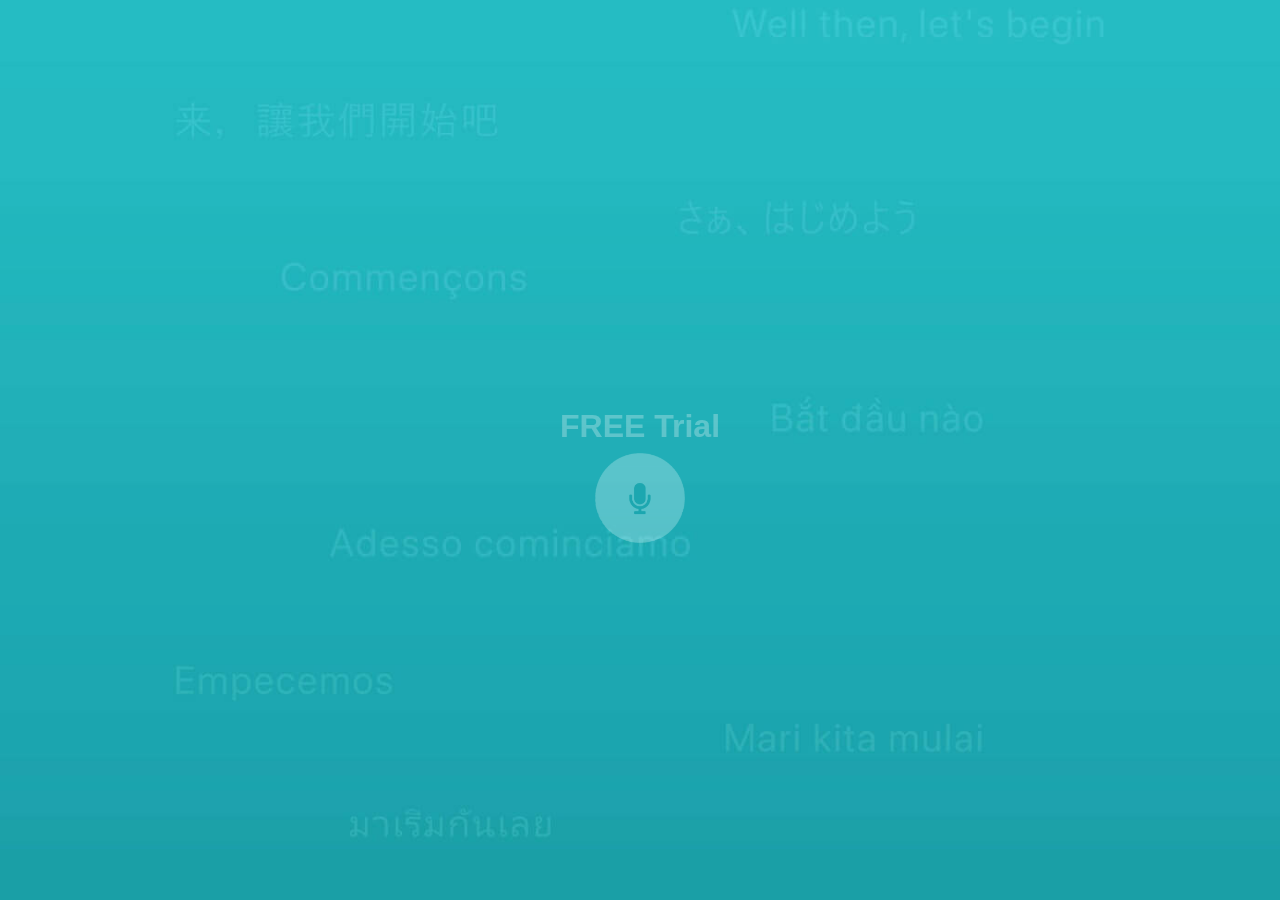
==== commit 36dc6c9b: "タイトル・メインコンテンツ・言語選択のボタンリンクを繋いだ" ====
--- a/index.html
+++ b/index.html
@@ -11,7 +11,8 @@
 </head>
 <body>
     <div id="global-container">
-        <!-- <div id="title">
+        <!-- タイトル画面 -->
+        <div id="title">
             <div class="title__container">
     
                 <div class="title__logo observe-obj1">
@@ -36,49 +37,9 @@
                 </div>
     
             </div>
-        </div> -->
+        </div>
         <div id="main">
-            <!-- <nav class="main-select">
-                <div class="main-select__back">
-                    <img src="pics/back-btn.png" alt="戻るボタン">
-                </div>
-
-                <div class="main-select__title">
-                    <p>Which language do you learn?</p>
-                </div>
-                
-                <section class="main-select__langs">
-                    <div class="lang">
-                        <div class="lang__pic">
-                            <img class="lang__img" src="pics/lang/US.jpg" alt="">
-                        </div>
-                        <p class="lang__name">English</p>
-                    </div>
-
-                    <div class="lang">
-                        <div class="lang__pic">
-                            <img class="lang__img" src="pics/lang/JAPAN.jpg" alt="">
-                        </div>
-                        <p class="lang__name">日本語</p>
-                    </div>
-
-                    <div class="lang">
-                        <div class="lang__pic">
-                            <img class="lang__img" src="pics/lang/FRANCE.jpg" alt="">
-                        </div>
-                        <p class="lang__name">Français</p>
-                    </div>
-
-                    <div class="lang">
-                        <div class="lang__pic">
-                            <img class="lang__img" src="pics/lang/CHINA.jpg" alt="">
-                        </div>
-                        <p class="lang__name">简体中文
-                        </p>
-                    </div>
-                    
-                </section>
-            </nav> -->
+            <!-- メインコンテンツ画面 -->
             <div class="main-contents">
 
                 <section class="top">
@@ -94,15 +55,15 @@
                         </div>
                         <p class="top__user-name">Guest user</p>
                         <div class="top__user-follows">
-                            <span class="following">フォロー中： 0 人</span>
-                            <span class="followed">フォロワー： 0 人</span>
+                            <span class="following">Follows： 0</span>
+                            <span class="followed">Followers： 0</span>
                         </div>
                     </div>
                 </section>
 
                 <div class="curr-level">
                     <div class="curr-level__title">
-                        <p class="your">現在のレベル</p>
+                        <p class="your">Current your level</p>
                         <p class="cefr observe-txt">CEFR A1</p>
                     </div>
                     <div class="curr-level__bar">
@@ -115,16 +76,16 @@
                 
                 <section class="search">
                     <div class="search__wrapper observe-form">
-                        <p class="search__title">トピック検索</p>
+                        <p class="search__title">Search topic</p>
                         <form action="#" class="search__form">
                            <input class="search__input" type="text"> 
-                           <input class="search__btn" type="submit" value="検索">  
+                           <input class="search__btn" type="submit" value="Search">  
                         </form>
                     </div>
                 </section>
 
                 <section class="contents">
-                    <p class="contents__title">トピック一覧</p>
+                    <p class="contents__title">Topics</p>
                     <div class="contents__wrapper">
 
                          <div class="contents__item observe-txt">
@@ -246,11 +207,53 @@
                     </div>
                 </section>
             </div>
+            <!-- 言語選択画面 -->
+            <nav class="main-select">
+                <div class="main-select__back lang-checked">
+                    <img src="pics/back-btn.png" alt="戻るボタン">
+                </div>
+
+                <div class="main-select__title">
+                    <p>Which language do you learn?</p>
+                </div>
+                
+                <section class="main-select__langs">
+                    <div class="lang lang-checked">
+                        <div class="lang__pic">
+                            <img class="lang__img" src="pics/lang/US.jpg" alt="">
+                        </div>
+                        <p class="lang__name">English</p>
+                    </div>
+
+                    <div class="lang lang-checked">
+                        <div class="lang__pic">
+                            <img class="lang__img" src="pics/lang/JAPAN.jpg" alt="">
+                        </div>
+                        <p class="lang__name">日本語</p>
+                    </div>
+
+                    <div class="lang lang-checked">
+                        <div class="lang__pic">
+                            <img class="lang__img" src="pics/lang/FRANCE.jpg" alt="">
+                        </div>
+                        <p class="lang__name">Français</p>
+                    </div>
+
+                    <div class="lang lang-checked">
+                        <div class="lang__pic">
+                            <img class="lang__img" src="pics/lang/CHINA.jpg" alt="">
+                        </div>
+                        <p class="lang__name">简体中文
+                        </p>
+                    </div>
+                    
+                </section>
+            </nav>
         </div>
     </div>
     
 
-    <script src="./scripts/libs/fadein-observe.js"></script>
-    <script src="./scripts/main.js"></script>
+    <script src="scripts/libs/fadein-observe.js"></script>
+    <script src="scripts/main.js"></script>
 </body>
 </html>--- a/style/bind.css
+++ b/style/bind.css
@@ -1,3 +1,48 @@
+#title {
+  transition: transform 0.3s;
+}
+
+.main-contents {
+  position: fixed;
+  z-index: 40;
+  top: 0;
+  left: 0;
+  right: 0;
+  bottom: 0;
+}
+
+.contents-open #title {
+  position: fixed;
+  transform: translateX(-100vw);
+}
+
+.contents-open .main-contents {
+  position: relative;
+}
+
+.main-contents {
+  transition: all 0.6s;
+}
+
+.main-select {
+  position: fixed;
+  z-index: 30;
+  top: 0;
+  left: 0;
+  right: 0;
+  bottom: 0;
+}
+
+.language-select .main-contents {
+  position: fixed;
+  z-index: 20;
+  transform: translateX(-100vw);
+}
+
+.language-select .main-select {
+  position: relative;
+}
+
 .general-fadeIn .observe-obj1.inview, body .observe-obj1.inview {
   animation-name: general-moveUp;
   animation-duration: 0.8s;
@@ -253,14 +298,18 @@
   background-color: #1ba2a8;
 }
 
+body {
+  font-family: 'Segoe UI', Tahoma, Geneva, Verdana, sans-serif;
+}
+
 #title {
   width: 100vw;
   height: 100vh;
   position: relative;
+  z-index: 50;
   background-image: url("../pics/title.jpg");
   background-size: cover;
   background-position: center;
-  overflow: hidden;
 }
 
 .title__container {
@@ -298,10 +347,6 @@
   padding-bottom: 1vh;
 }
 
-.title__login {
-  padding-bottom: 8vh;
-}
-
 .title__login__btn {
   padding: 10px 20px;
   width: calc(13.75rem + ((1vw - 2.8px) * 24.359));
@@ -345,14 +390,12 @@
 }
 
 .main-select__back:hover > img {
-  transform: rotate(90deg) scale(1.5);
+  transform: scale(1.5);
 }
 
 .main-select__back > img {
   transition: all 0.2s ease;
   display: block;
-  margin: 0 auto;
-  transform: rotate(90deg);
   width: 2vh;
 }
 
@@ -428,7 +471,7 @@
 
 .main-contents {
   background-color: #ebebeb;
-  height: auto;
+  height: 100%;
   font-size: calc(0.6875rem + ((1vw - 2.8px) * 0.875));
 }
 
@@ -447,12 +490,12 @@
 
 .top__select__area {
   margin-left: auto;
-  width: 9vw;
+  width: 15vw;
   padding: 5px;
 }
 
 .top__select__area > p {
-  font-size: calc(1.125rem + ((1vw - 2.8px) * 1.75));
+  font-size: 15px;
   padding-bottom: 1vh;
 }
 
@@ -757,6 +800,9 @@
   .top__user-img img {
     width: 140px;
   }
+  .top__select__area > p {
+    font-size: 25px;
+  }
   .curr-level {
     height: 18vh;
     width: 60vw;
@@ -805,6 +851,9 @@
   .top__user-img img {
     width: 170px;
   }
+  .top__select__area > p {
+    font-size: 35px;
+  }
   .curr-level {
     height: 20vh;
     width: 30vw;
